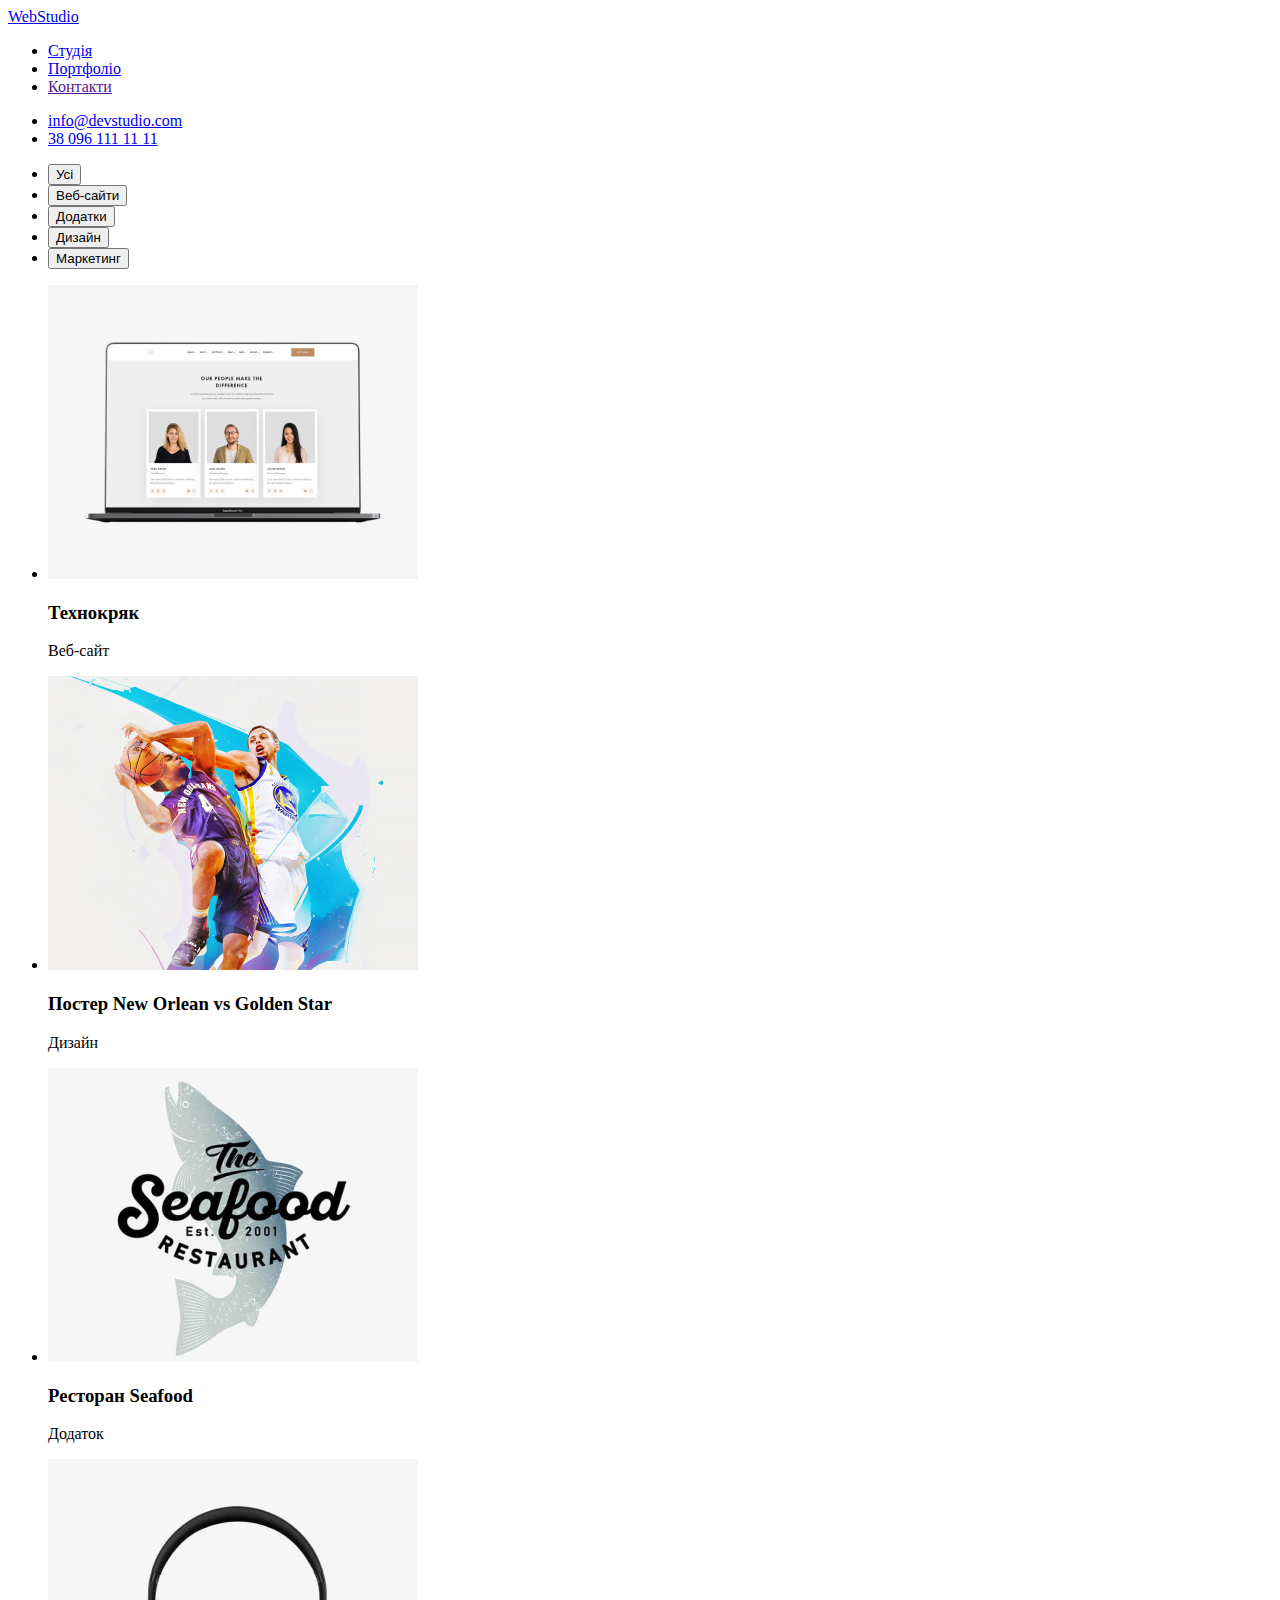
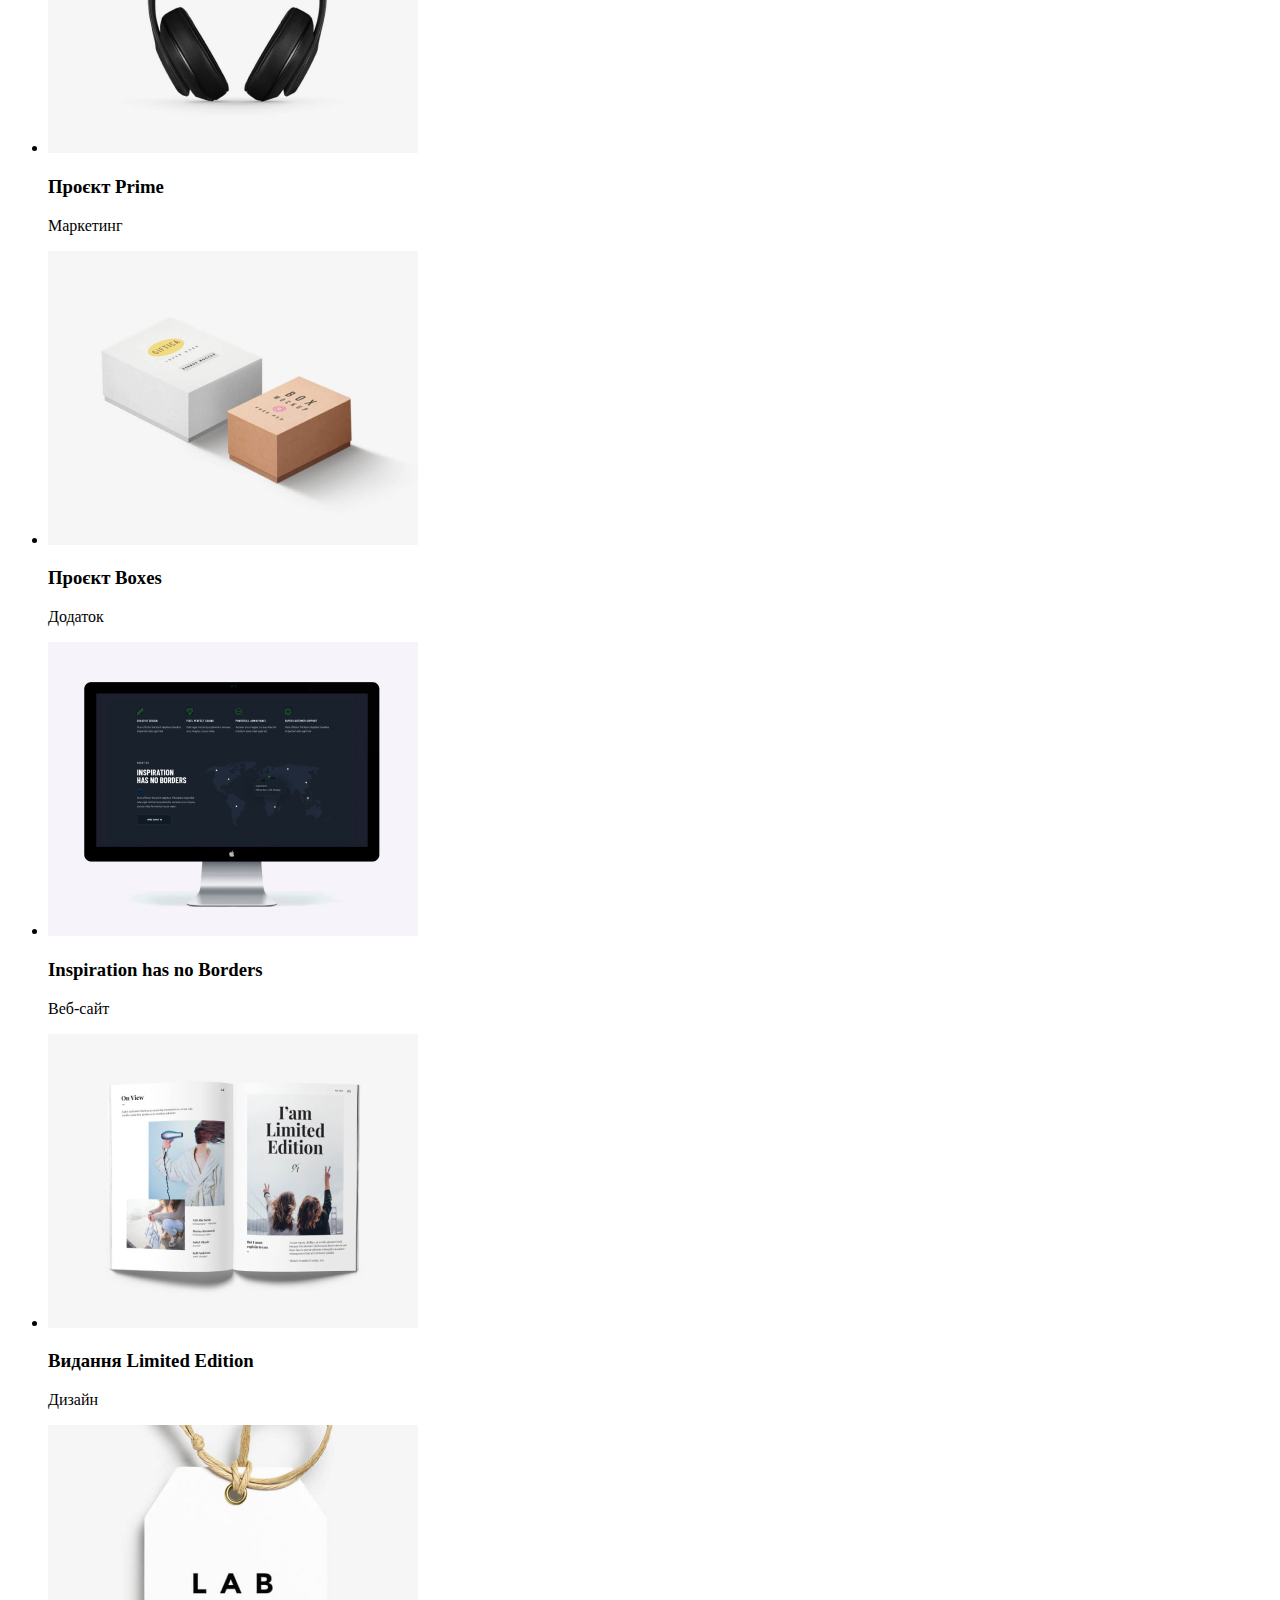
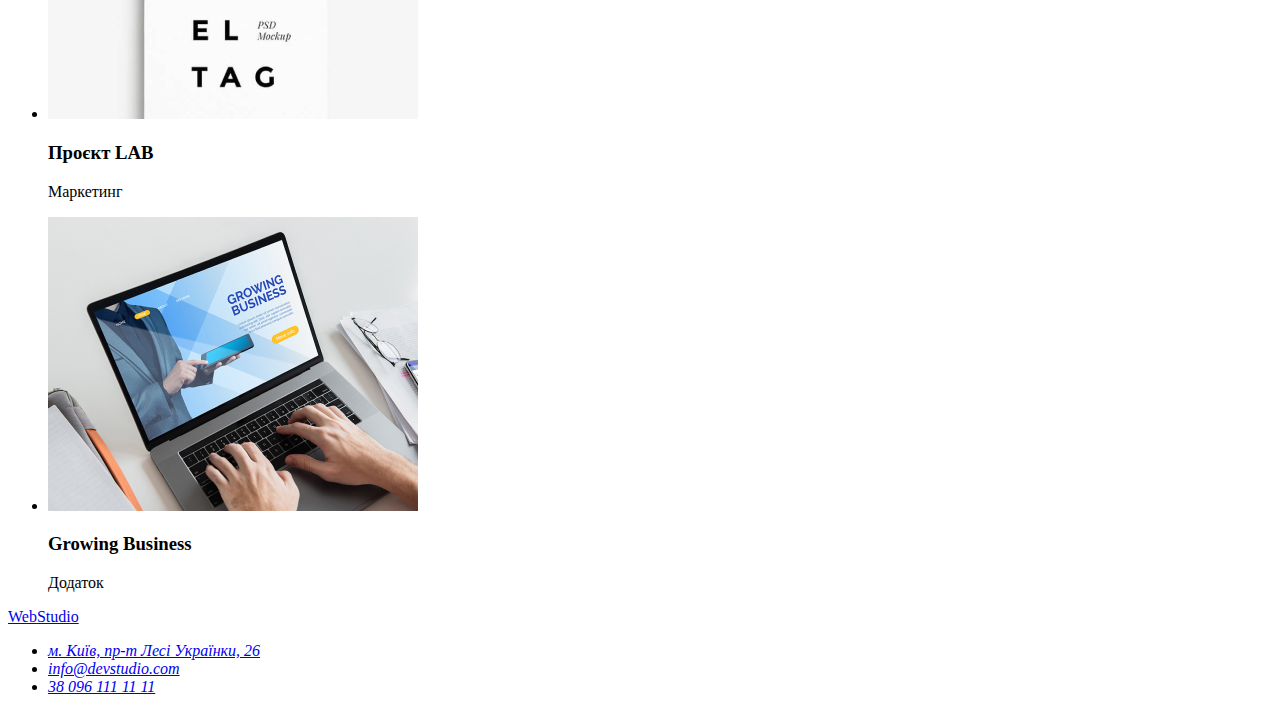
==== portfolio.html @ bc3becd3 "html для portfolio" ====
<!DOCTYPE html>
<html lang="uk">
  <head>
    <meta charset="UTF-8" />
    <meta http-equiv="X-UA-Compatible" content="IE=edge" />
    <meta name="viewport" content="width=device-width, initial-scale=1.0" />
    <title lang="en">WebStudio</title>
  </head>
  <body>
    <!--Навігація-->
    <header>
      <nav>
        <a href="./index.html"><span lang="en">Web</span>Studio</a>
        <ul>
          <li><a href="./index.html">Студія</a></li>
          <li><a href="./portfolio.html">Портфоліо</a></li>
          <li><a href="">Контакти</a></li>
        </ul>
      </nav>
      <ul>
        <li><a href="mailto:info@devstudio.com">info@devstudio.com</a></li>
        <li><a href="tel:380961111111">38 096 111 11 11</a></li>
      </ul>
    </header>
    <main>
      <!--Фільтр-->
      <section>
        <ul>
          <li><button type="button">Усі</button></li>
          <li><button type="button">Веб-сайти</button></li>
          <li><button type="button">Додатки</button></li>
          <li><button type="button">Дизайн</button></li>
          <li><button type="button">Маркетинг</button></li>
        </ul>
      </section>
      <!--Позиції фільтра-->
      <section>
        <ul>
          <li>
            <img src="./images/techno.jpg" alt="Веб-сторінка для сайту Технокряк" width="370" ; height="294" ; />
            <h3>Технокряк</h3>
            <p>Веб-сайт</p>
          </li>
          <li>
            <img src="./images/neworlean-goldenstar.jpg" alt="Дизайн постера New Orlean vs Golden Star" width="370" ; height="294" />
            <h3>Постер New Orlean vs Golden Star</h3>
            <p>Дизайн</p>
          </li>
          <li>
            <img src="./images/seafood.jpg" alt="Додаток для ресторану Seafood" width="370" ; height="294" />
            <h3>Ресторан Seafood</h3>
            <p>Додаток</p>
          </li>
          <li>
            <img src="./images/prime.jpg" alt="Слухавки" width="370" ; height="294" />
            <h3>Проєкт Prime</h3>
            <p>Маркетинг</p>
          </li>
          <li>
            <img src="./images/boxes.jpg" alt="Картонні коробки" width="370" ; height="294" />
            <h3>Проєкт Boxes</h3>
            <p>Додаток</p>
          </li>
          <li>
            <img src="./images/inspirationhasnoborders.jpg" alt="Веб-сторінка Inspiration has no Borders" width="370" ; height="294" />
            <h3>Inspiration has no Borders</h3>
            <p>Веб-сайт</p>
          </li>
          <li>
            <img src="./images/limitededition.jpg" alt="Сторінка з журналу" width="370" ; height="294" />
            <h3>Видання Limited Edition</h3>
            <p>Дизайн</p>
          </li>
          <li>
            <img src="./images/lab.jpg" alt="Лейба" width="370" ; height="294" />
            <h3>Проєкт LAB</h3>
            <p>Маркетинг</p>
          </li>
          <li>
            <img src="./images/growingbusiness.jpg" alt="Ноутбук з веб-сторінкою Growing Business" width="370" ; height="294" />
            <h3>Growing Business</h3>
            <p>Додаток</p>
          </li>
        </ul>
      </section>
    </main>
    <footer>
      <a href="./index.html"><span lang="en">Web</span>Studio</a>
      <address>
        <ul>
          <li><a href="https://goo.gl/maps/MqGmsfagtQrmFsh36" target="_blank">м. Київ, пр-т Лесі Українки, 26 </a></li>
          <li><a href="mailto:info@devstudio.com">info@devstudio.com</a></li>
          <li><a href="tel:380961111111">38 096 111 11 11</a></li>
        </ul>
      </address>
    </footer>
  </body>
</html>
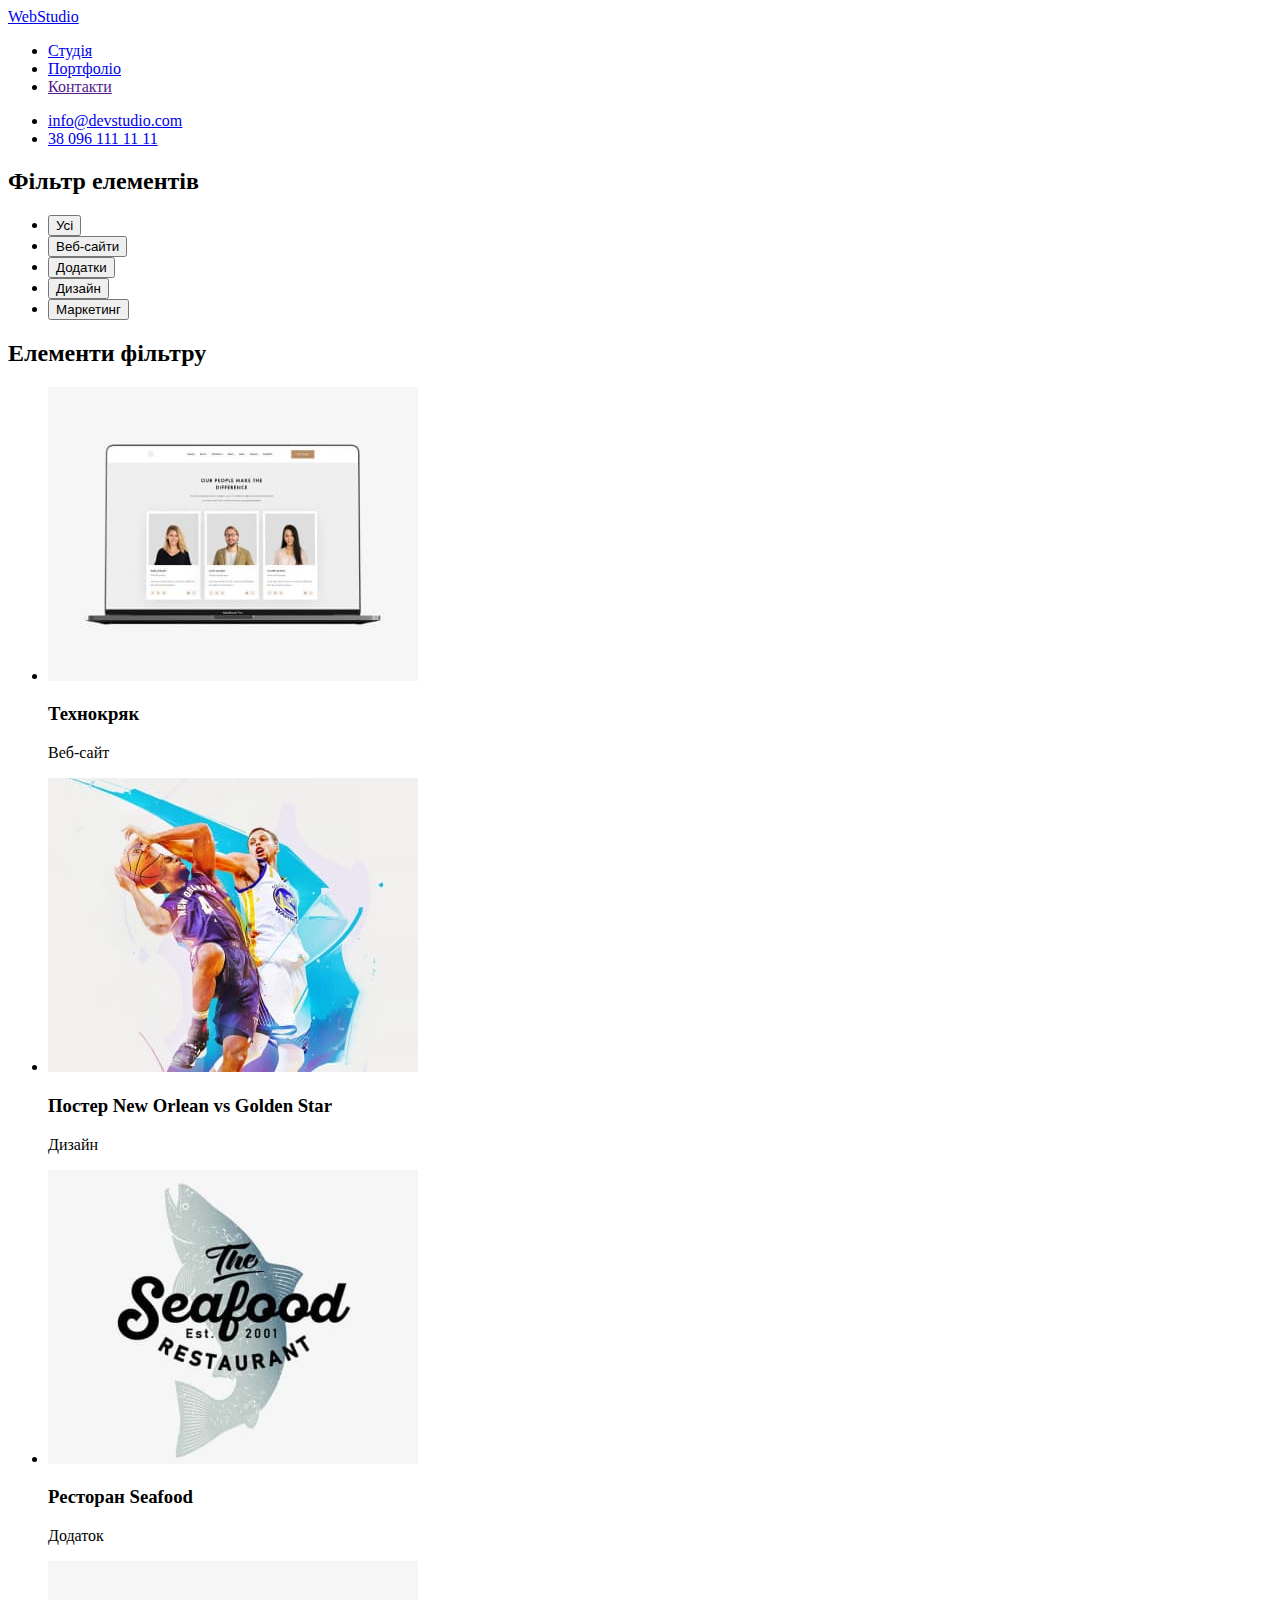
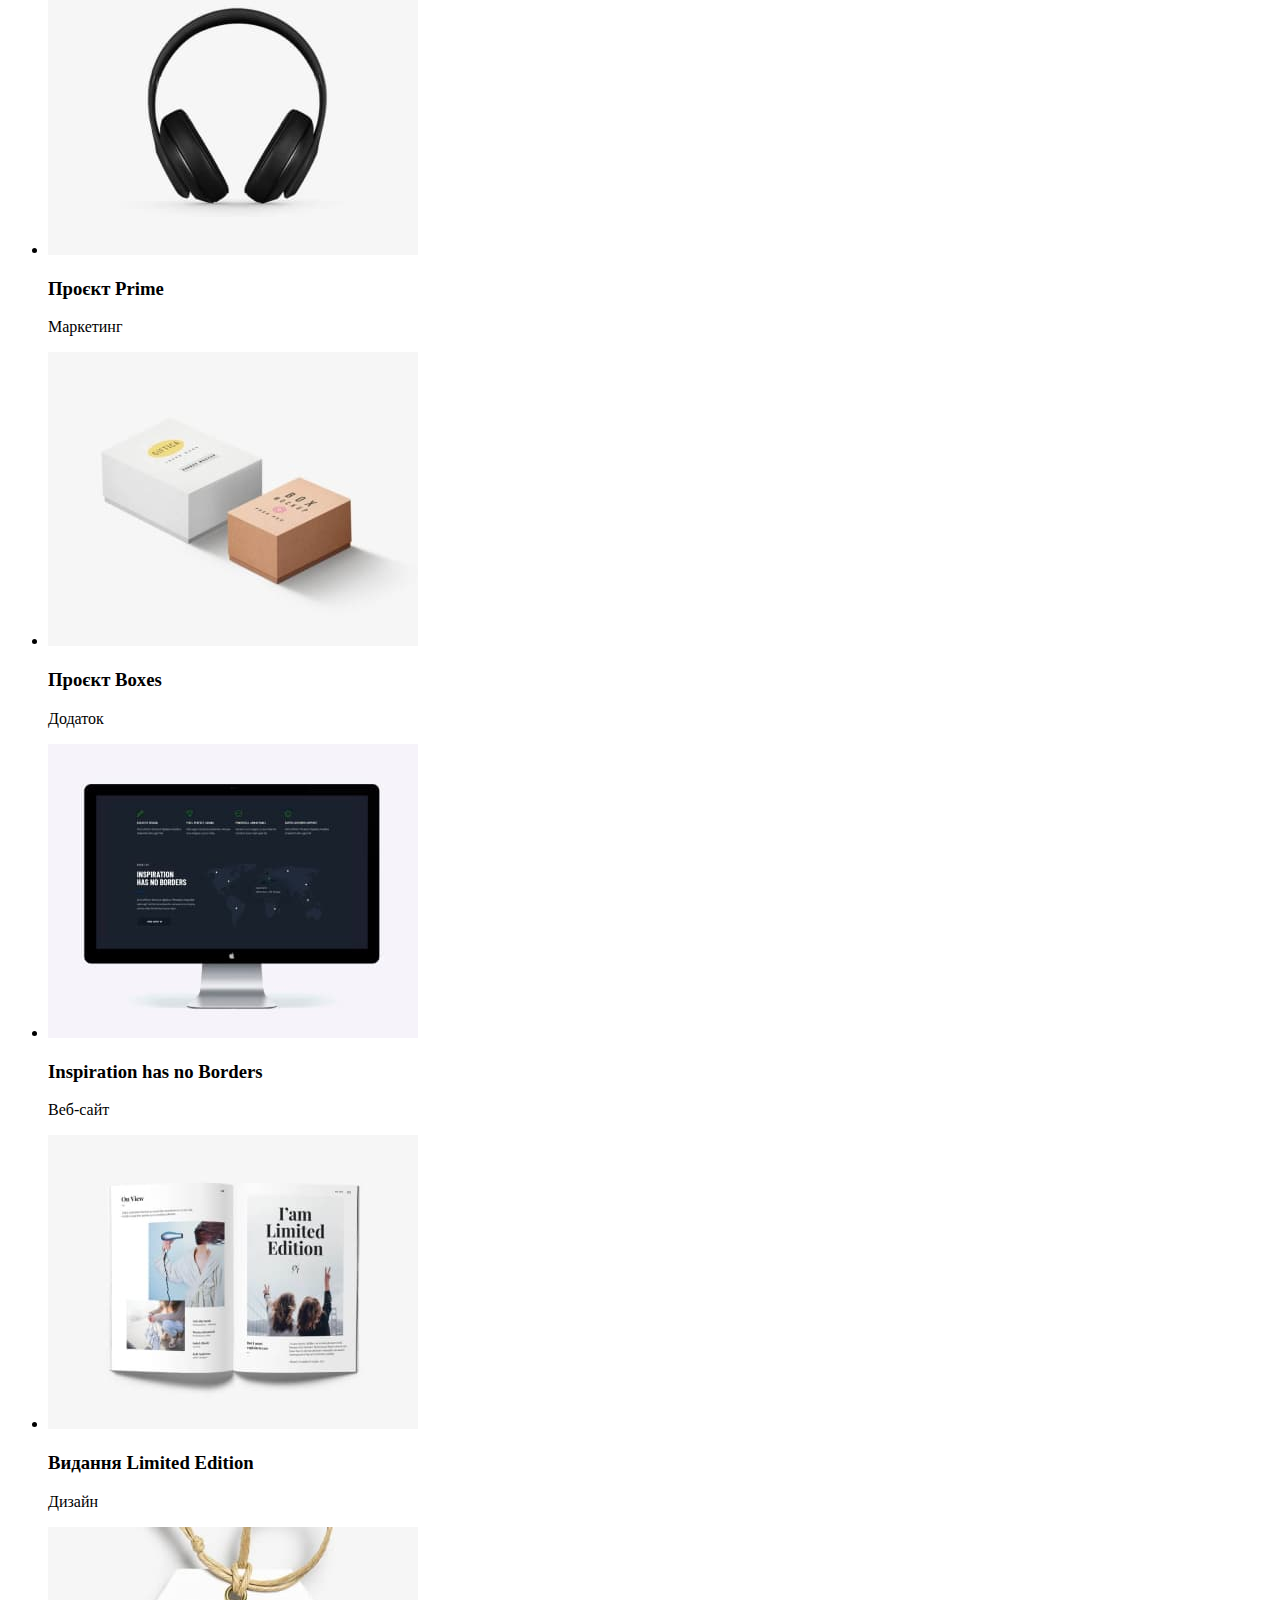
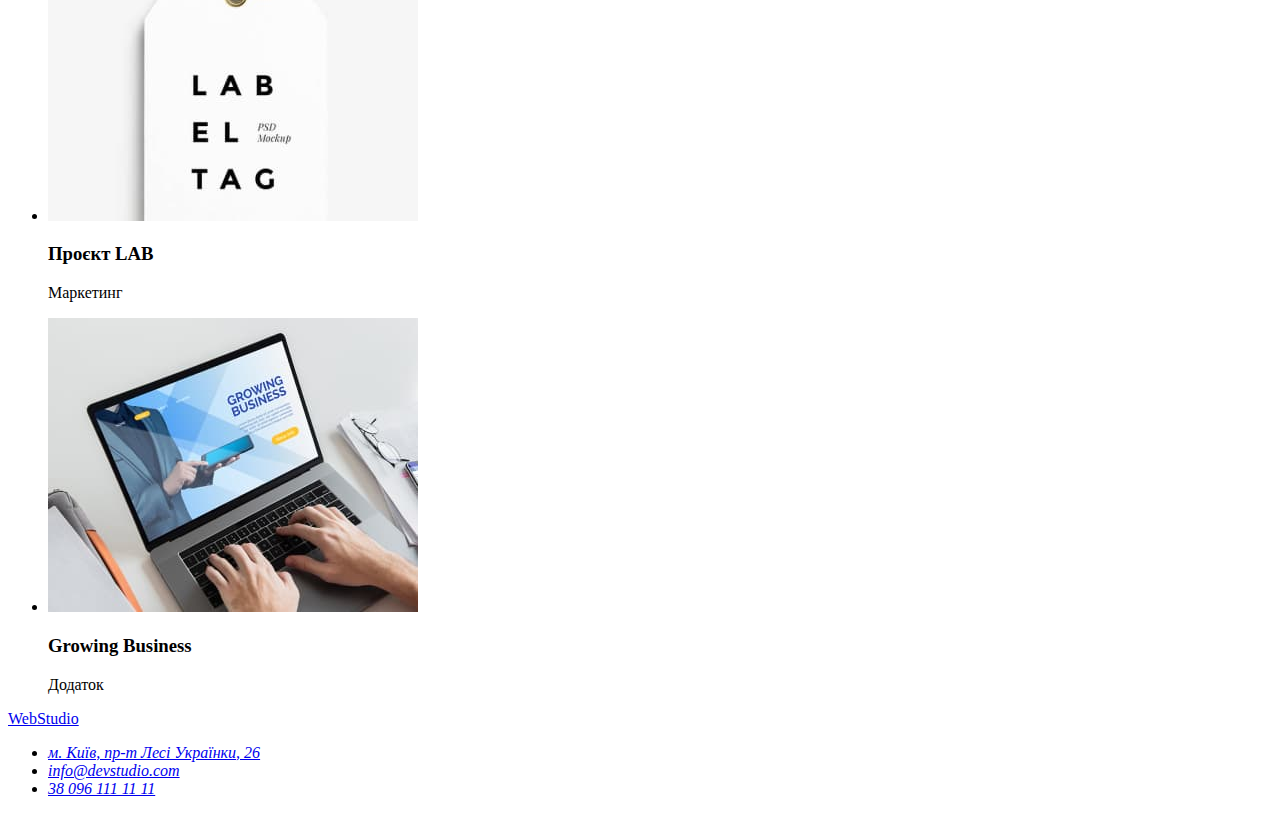
==== commit 1ad33363: "випривлення помилок" ====
--- a/portfolio.html
+++ b/portfolio.html
@@ -25,6 +25,7 @@
     <main>
       <!--Фільтр-->
       <section>
+        <h2>Фільтр елементів</h2>
         <ul>
           <li><button type="button">Усі</button></li>
           <li><button type="button">Веб-сайти</button></li>
@@ -35,49 +36,50 @@
       </section>
       <!--Позиції фільтра-->
       <section>
+        <h2>Елементи фільтру</h2>
         <ul>
           <li>
-            <img src="./images/techno.jpg" alt="Веб-сторінка для сайту Технокряк" width="370" ; height="294" ; />
+            <img src="./images/techno.jpg" alt="Веб-сторінка для сайту Технокряк" width="370" height="294" />
             <h3>Технокряк</h3>
             <p>Веб-сайт</p>
           </li>
           <li>
-            <img src="./images/neworlean-goldenstar.jpg" alt="Дизайн постера New Orlean vs Golden Star" width="370" ; height="294" />
+            <img src="./images/neworlean-goldenstar.jpg" alt="Дизайн постера New Orlean vs Golden Star" width="370" height="294" />
             <h3>Постер New Orlean vs Golden Star</h3>
             <p>Дизайн</p>
           </li>
           <li>
-            <img src="./images/seafood.jpg" alt="Додаток для ресторану Seafood" width="370" ; height="294" />
+            <img src="./images/seafood.jpg" alt="Додаток для ресторану Seafood" width="370" height="294" />
             <h3>Ресторан Seafood</h3>
             <p>Додаток</p>
           </li>
           <li>
-            <img src="./images/prime.jpg" alt="Слухавки" width="370" ; height="294" />
+            <img src="./images/prime.jpg" alt="Слухавки" width="370" height="294" />
             <h3>Проєкт Prime</h3>
             <p>Маркетинг</p>
           </li>
           <li>
-            <img src="./images/boxes.jpg" alt="Картонні коробки" width="370" ; height="294" />
+            <img src="./images/boxes.jpg" alt="Картонні коробки" width="370" height="294" />
             <h3>Проєкт Boxes</h3>
             <p>Додаток</p>
           </li>
           <li>
-            <img src="./images/inspirationhasnoborders.jpg" alt="Веб-сторінка Inspiration has no Borders" width="370" ; height="294" />
+            <img src="./images/inspirationhasnoborders.jpg" alt="Веб-сторінка Inspiration has no Borders" width="370" height="294" />
             <h3>Inspiration has no Borders</h3>
             <p>Веб-сайт</p>
           </li>
           <li>
-            <img src="./images/limitededition.jpg" alt="Сторінка з журналу" width="370" ; height="294" />
+            <img src="./images/limitededition.jpg" alt="Сторінка з журналу" width="370" height="294" />
             <h3>Видання Limited Edition</h3>
             <p>Дизайн</p>
           </li>
           <li>
-            <img src="./images/lab.jpg" alt="Лейба" width="370" ; height="294" />
+            <img src="./images/lab.jpg" alt="Лейба" width="370" height="294" />
             <h3>Проєкт LAB</h3>
             <p>Маркетинг</p>
           </li>
           <li>
-            <img src="./images/growingbusiness.jpg" alt="Ноутбук з веб-сторінкою Growing Business" width="370" ; height="294" />
+            <img src="./images/growingbusiness.jpg" alt="Ноутбук з веб-сторінкою Growing Business" width="370" height="294" />
             <h3>Growing Business</h3>
             <p>Додаток</p>
           </li>
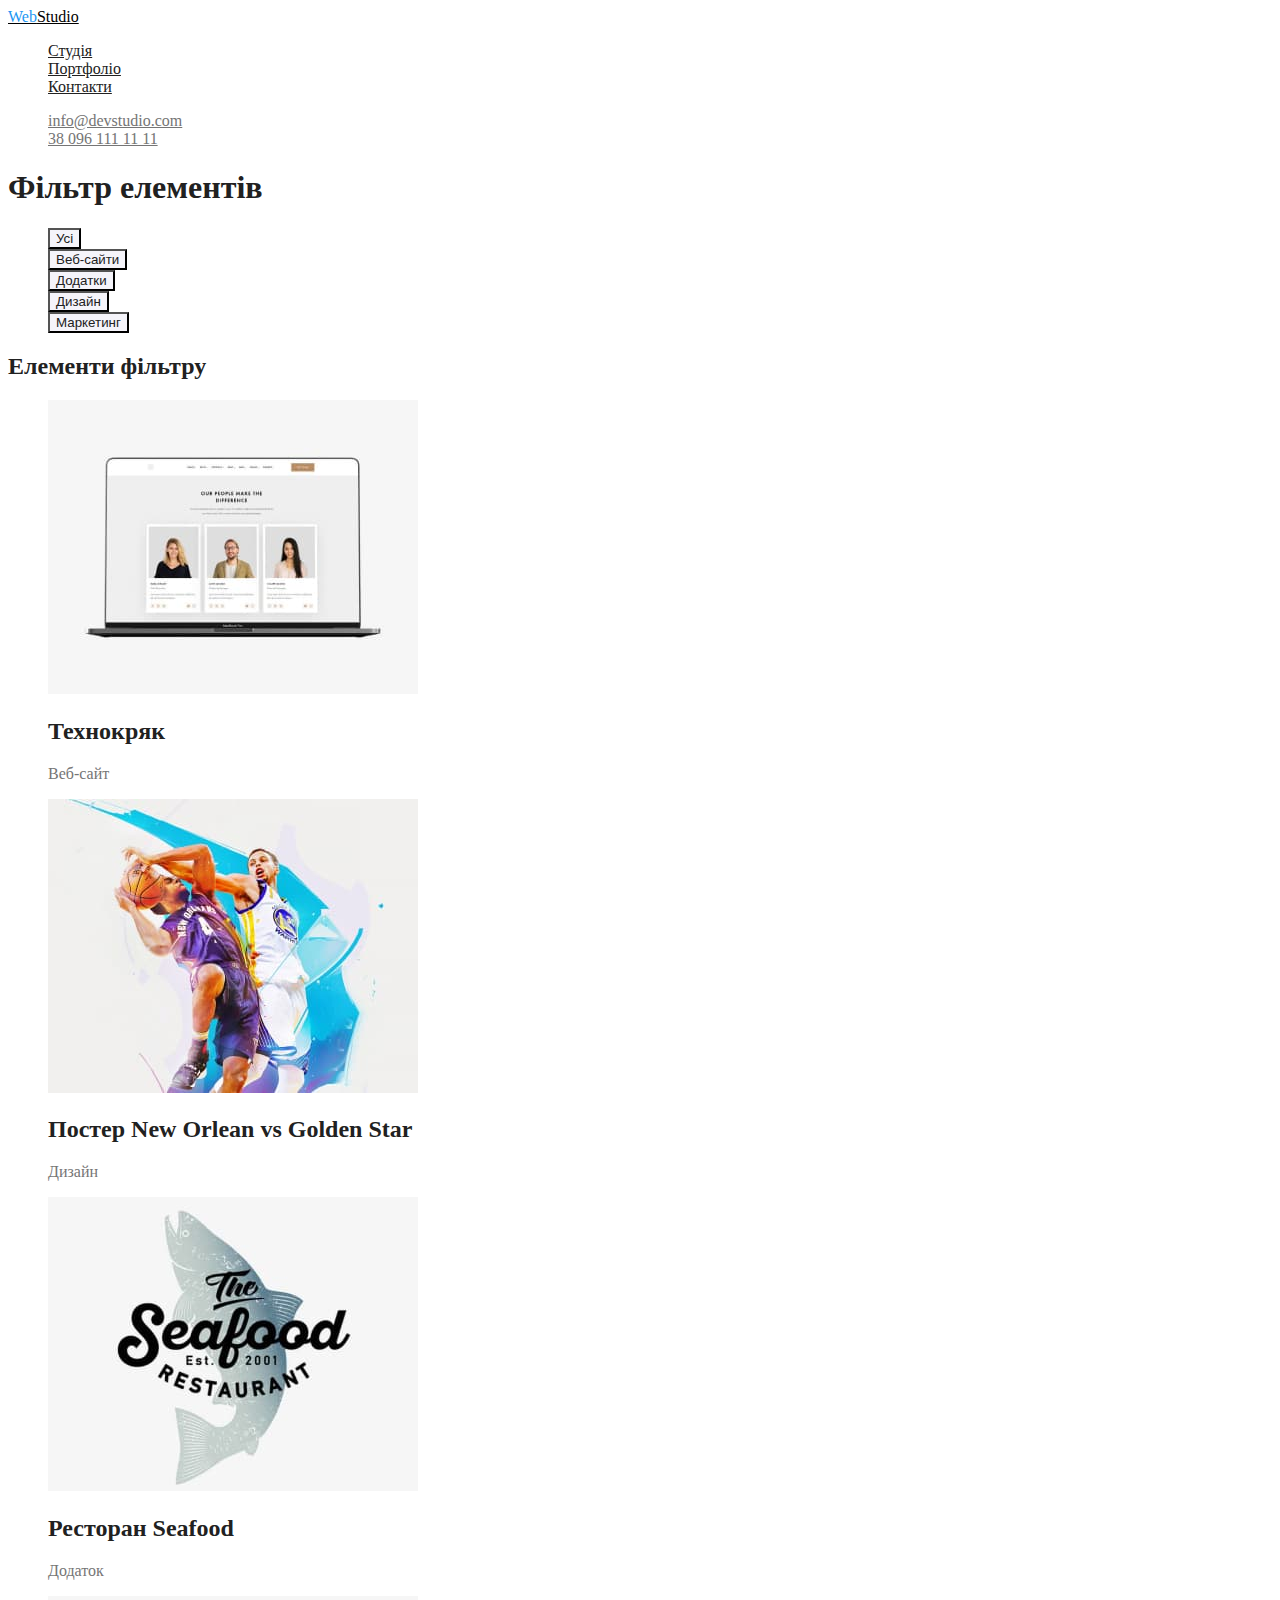
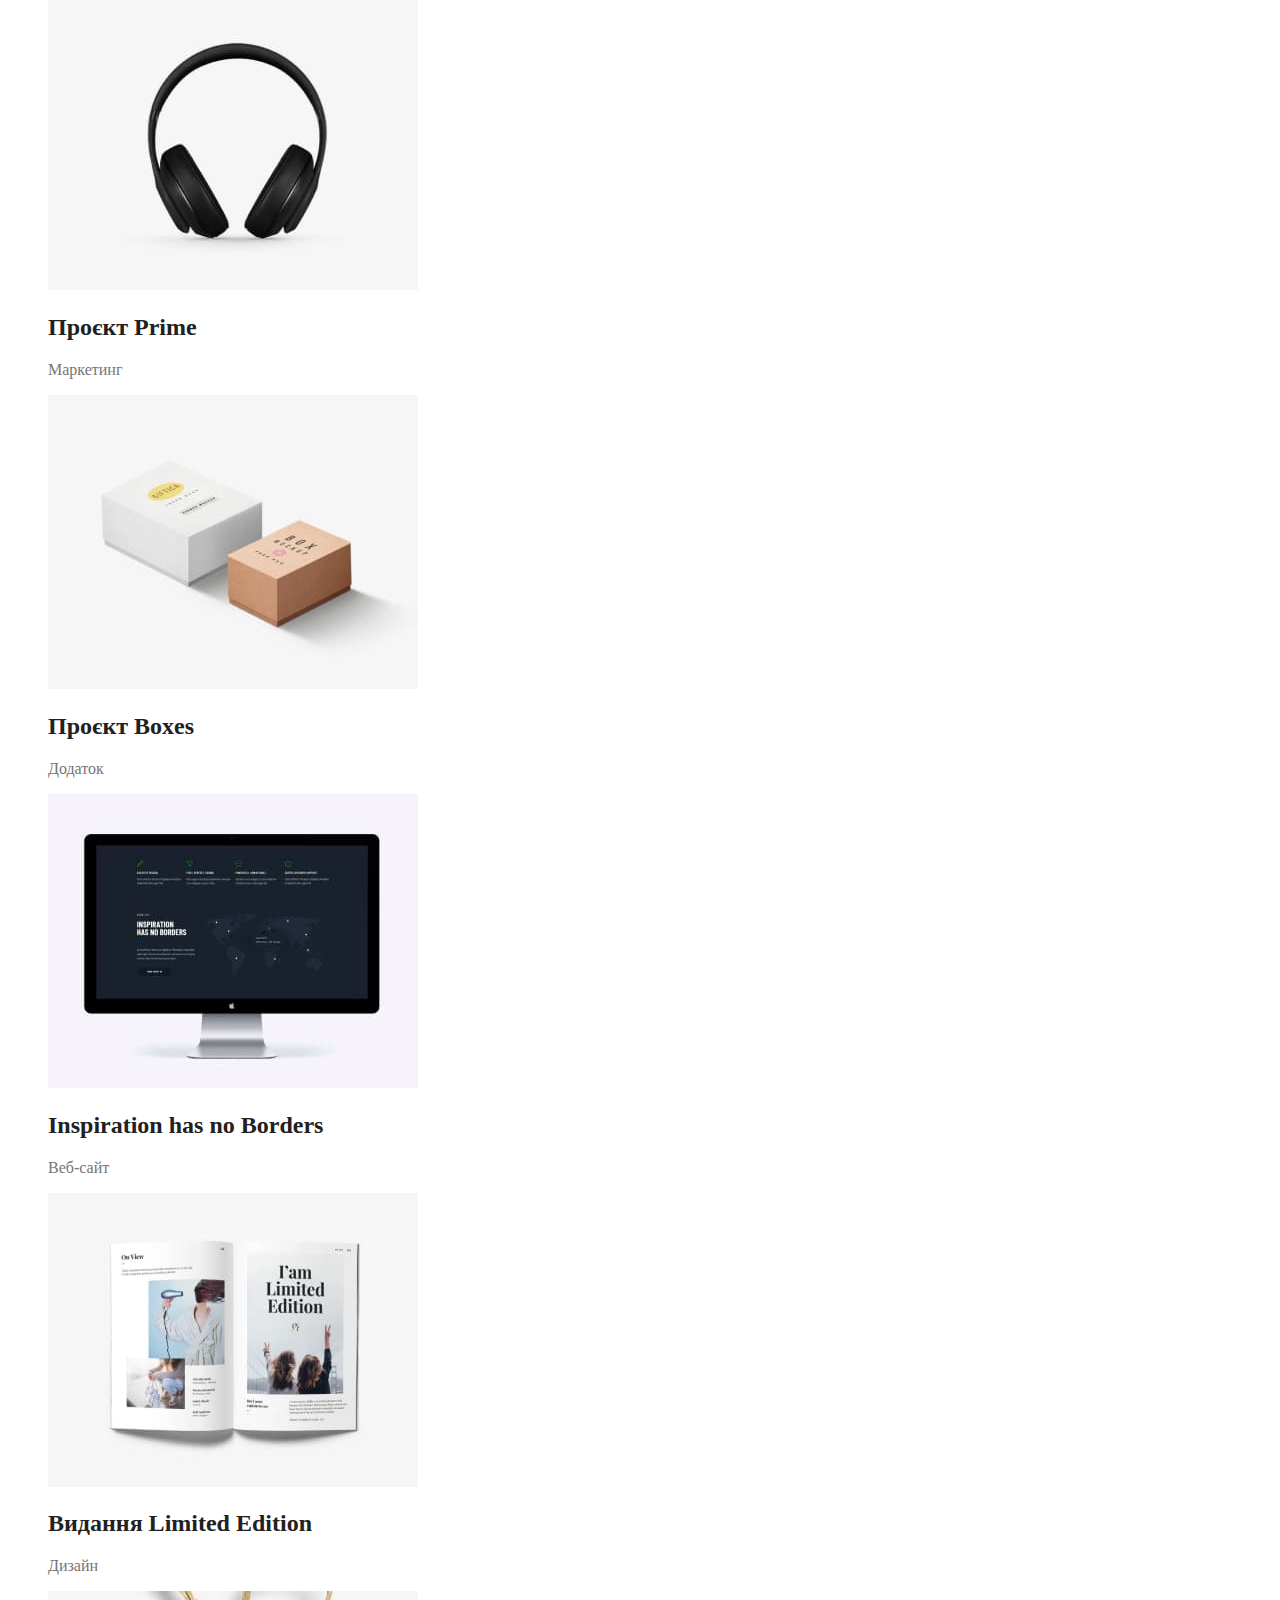
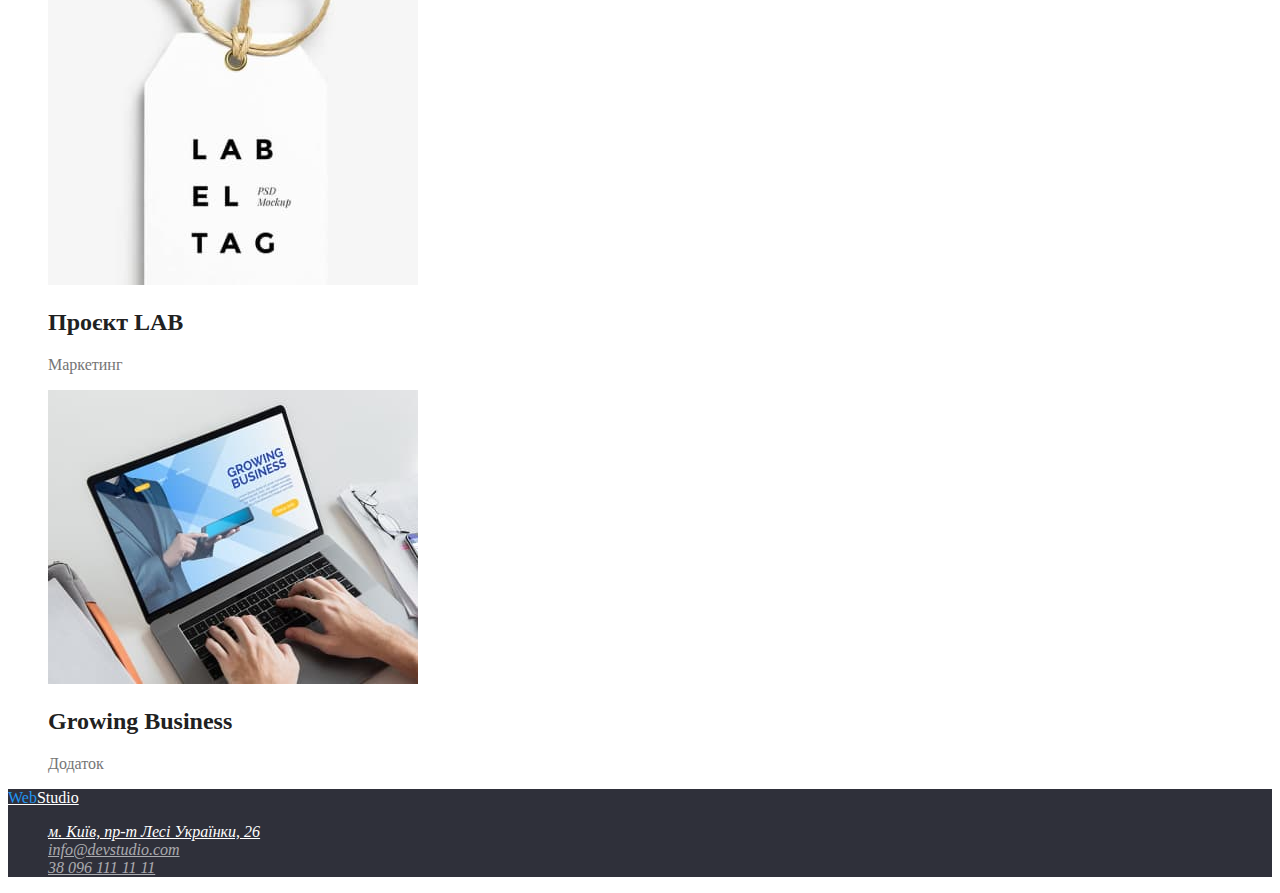
==== commit 3ae4c9a1: "добавил цвета" ====
--- a/portfolio.html
+++ b/portfolio.html
@@ -5,94 +5,99 @@
     <meta http-equiv="X-UA-Compatible" content="IE=edge" />
     <meta name="viewport" content="width=device-width, initial-scale=1.0" />
     <title lang="en">WebStudio</title>
+    <link rel="preconnect" href="https://fonts.googleapis.com" />
+    <link rel="preconnect" href="https://fonts.gstatic.com" crossorigin />
+    <link href="https://fonts.googleapis.com/css2?family=Raleway:wght@700&family=Roboto:wght@400;500;700;900&display=swap" rel="stylesheet" />
+    <link rel="stylesheet" href="./css/styles.css" />
   </head>
   <body>
     <!--Навігація-->
     <header>
       <nav>
-        <a href="./index.html"><span lang="en">Web</span>Studio</a>
-        <ul>
-          <li><a href="./index.html">Студія</a></li>
-          <li><a href="./portfolio.html">Портфоліо</a></li>
-          <li><a href="">Контакти</a></li>
+        <a href="./index.html" class="logo"><span lang="en" class="logo-web">Web</span>Studio</a>
+        <ul class="list-settings">
+          <li><a href="./index.html" class="nav-list">Студія</a></li>
+          <li><a href="./portfolio.html" class="nav-list">Портфоліо</a></li>
+          <li><a href="" class="nav-list">Контакти</a></li>
         </ul>
       </nav>
-      <ul>
-        <li><a href="mailto:info@devstudio.com">info@devstudio.com</a></li>
-        <li><a href="tel:380961111111">38 096 111 11 11</a></li>
+      <ul class="list-settings">
+        <li><a href="mailto:info@devstudio.com" class="contacts">info@devstudio.com</a></li>
+        <li><a href="tel:380961111111" class="contacts">38 096 111 11 11</a></li>
       </ul>
     </header>
     <main>
       <!--Фільтр-->
       <section>
-        <h2>Фільтр елементів</h2>
-        <ul>
-          <li><button type="button">Усі</button></li>
-          <li><button type="button">Веб-сайти</button></li>
-          <li><button type="button">Додатки</button></li>
-          <li><button type="button">Дизайн</button></li>
-          <li><button type="button">Маркетинг</button></li>
+        <h1 class="second-title">Фільтр елементів</h1>
+        <ul class="list-settings">
+          <li><button type="button" class="filter-button">Усі</button></li>
+          <li><button type="button" class="filter-button">Веб-сайти</button></li>
+          <li><button type="button" class="filter-button">Додатки</button></li>
+          <li><button type="button" class="filter-button">Дизайн</button></li>
+          <li><button type="button" class="filter-button">Маркетинг</button></li>
         </ul>
       </section>
       <!--Позиції фільтра-->
       <section>
-        <h2>Елементи фільтру</h2>
-        <ul>
+        <h2 class="second-title">Елементи фільтру</h2>
+        <ul class="list-settings">
           <li>
             <img src="./images/techno.jpg" alt="Веб-сторінка для сайту Технокряк" width="370" height="294" />
-            <h3>Технокряк</h3>
+            <h2 class="second-title">Технокряк</h2>
             <p>Веб-сайт</p>
           </li>
           <li>
             <img src="./images/neworlean-goldenstar.jpg" alt="Дизайн постера New Orlean vs Golden Star" width="370" height="294" />
-            <h3>Постер New Orlean vs Golden Star</h3>
+            <h2 class="second-title">Постер New Orlean vs Golden Star</h2>
             <p>Дизайн</p>
           </li>
           <li>
             <img src="./images/seafood.jpg" alt="Додаток для ресторану Seafood" width="370" height="294" />
-            <h3>Ресторан Seafood</h3>
+            <h2 class="second-title">Ресторан Seafood</h2>
             <p>Додаток</p>
           </li>
           <li>
             <img src="./images/prime.jpg" alt="Слухавки" width="370" height="294" />
-            <h3>Проєкт Prime</h3>
+            <h2 class="second-title">Проєкт Prime</h2>
             <p>Маркетинг</p>
           </li>
           <li>
             <img src="./images/boxes.jpg" alt="Картонні коробки" width="370" height="294" />
-            <h3>Проєкт Boxes</h3>
+            <h2 class="second-title">Проєкт Boxes</h2>
             <p>Додаток</p>
           </li>
           <li>
             <img src="./images/inspirationhasnoborders.jpg" alt="Веб-сторінка Inspiration has no Borders" width="370" height="294" />
-            <h3>Inspiration has no Borders</h3>
+            <h2 class="second-title">Inspiration has no Borders</h2>
             <p>Веб-сайт</p>
           </li>
           <li>
             <img src="./images/limitededition.jpg" alt="Сторінка з журналу" width="370" height="294" />
-            <h3>Видання Limited Edition</h3>
+            <h2 class="second-title">Видання Limited Edition</h2>
             <p>Дизайн</p>
           </li>
           <li>
             <img src="./images/lab.jpg" alt="Лейба" width="370" height="294" />
-            <h3>Проєкт LAB</h3>
+            <h2 class="second-title">Проєкт LAB</h2>
             <p>Маркетинг</p>
           </li>
           <li>
             <img src="./images/growingbusiness.jpg" alt="Ноутбук з веб-сторінкою Growing Business" width="370" height="294" />
-            <h3>Growing Business</h3>
+            <h2 class="second-title">Growing Business</h2>
             <p>Додаток</p>
           </li>
         </ul>
       </section>
     </main>
-    <footer>
-      <a href="./index.html"><span lang="en">Web</span>Studio</a>
+    <!--Футер-->
+    <footer class="footer">
+      <a href="./index.html" class="logo-footer"><span lang="en" class="logo-web">Web</span>Studio</a>
       <address>
-        <ul>
-          <li><a href="https://goo.gl/maps/MqGmsfagtQrmFsh36" target="_blank">м. Київ, пр-т Лесі Українки, 26 </a></li>
-          <li><a href="mailto:info@devstudio.com">info@devstudio.com</a></li>
-          <li><a href="tel:380961111111">38 096 111 11 11</a></li>
+        <ul class="list-settings">
+          <li><a href="https://goo.gl/maps/MqGmsfagtQrmFsh36" target="_blank" class="address-list">м. Київ, пр-т Лесі Українки, 26 </a></li>
+          <li><a href="mailto:info@devstudio.com" class="address-contacts">info@devstudio.com</a></li>
+          <li><a href="tel:380961111111" class="address-contacts">38 096 111 11 11</a></li>
         </ul>
       </address>
     </footer>
--- a/css/styles.css
+++ b/css/styles.css
@@ -0,0 +1,81 @@
+/* шрифты
+font-family: 'Raleway', sans-serif;
+font-family: 'Roboto', sans-serif;
+*/
+
+/* Загальні */
+
+:root {
+  --primary-text-color: #757575;
+  --title-text-color: #212121;
+  --accent-color: #2196f3;
+  --secondary-background-color: #2f303a;
+}
+body {
+  color: var(--primary-text-color);
+  background-color: #ffffff;
+}
+.list-settings {
+  list-style: none;
+}
+.second-title {
+  color: var(--title-text-color);
+}
+
+/* Навігація */
+
+.logo {
+  color: #000000;
+}
+.logo-web {
+  color: var(--accent-color);
+}
+.nav-list {
+  color: var(--title-text-color);
+}
+.nav-list:hover,
+.nav-list:focus {
+  color: var(--accent-color);
+}
+.contacts {
+  color: var(--primary-text-color);
+}
+.contacts:hover,
+.contacts:focus {
+  color: var(--accent-color);
+}
+
+/* Мейн */
+
+.title {
+  color: #ffffff;
+  background-color: var(--secondary-background-color);
+}
+.primary-button {
+  color: inherit;
+  background-color: var(--accent-color);
+}
+.filter-button {
+  color: var(--title-text-color);
+  background-color: #f5f4fa;
+}
+.filter-button:hover,
+.filter-button:focus {
+  color: #ffffff;
+  background-color: var(--accent-color);
+}
+
+/* Футер */
+
+.footer {
+  background-color: var(--secondary-background-color);
+}
+.logo-footer {
+  color: #ffffff;
+}
+.address-list {
+  color: #ffffff;
+}
+.address-contacts {
+  color: rgba(255, 255, 255, 0.6);
+}
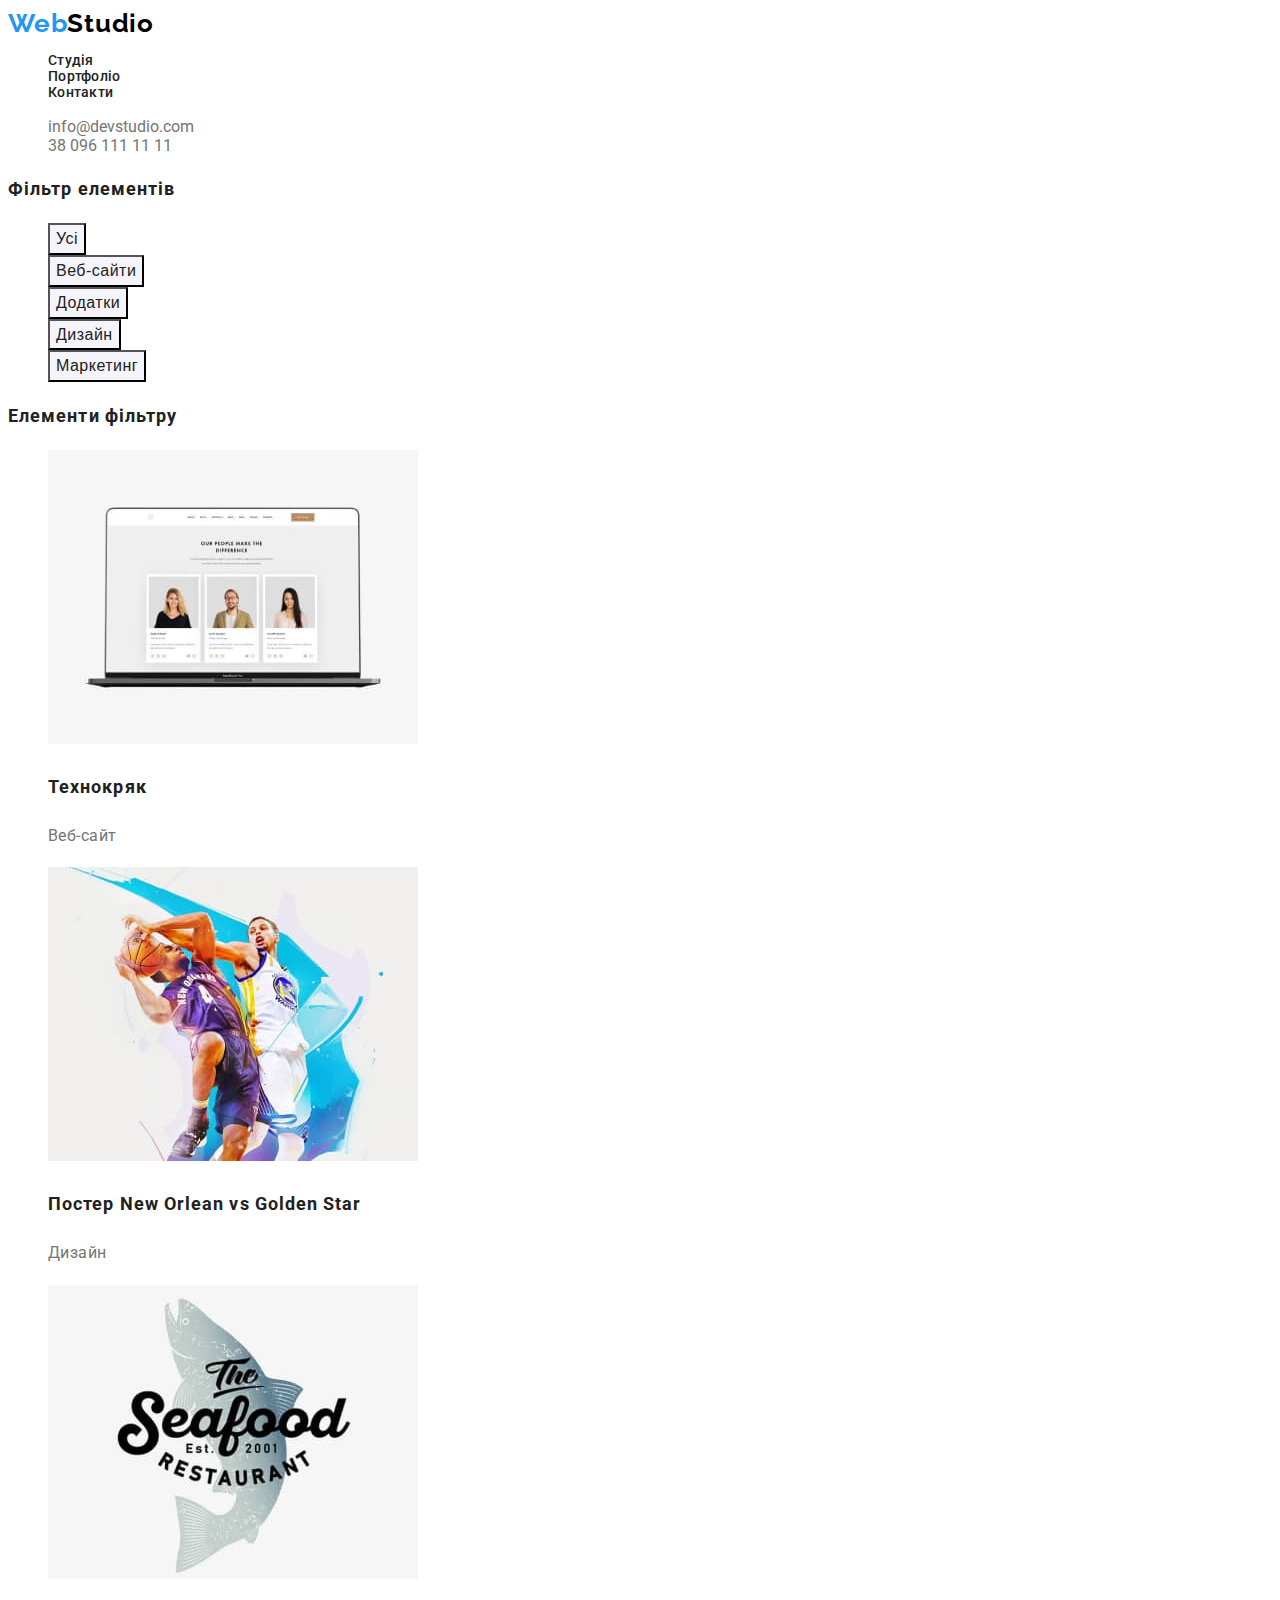
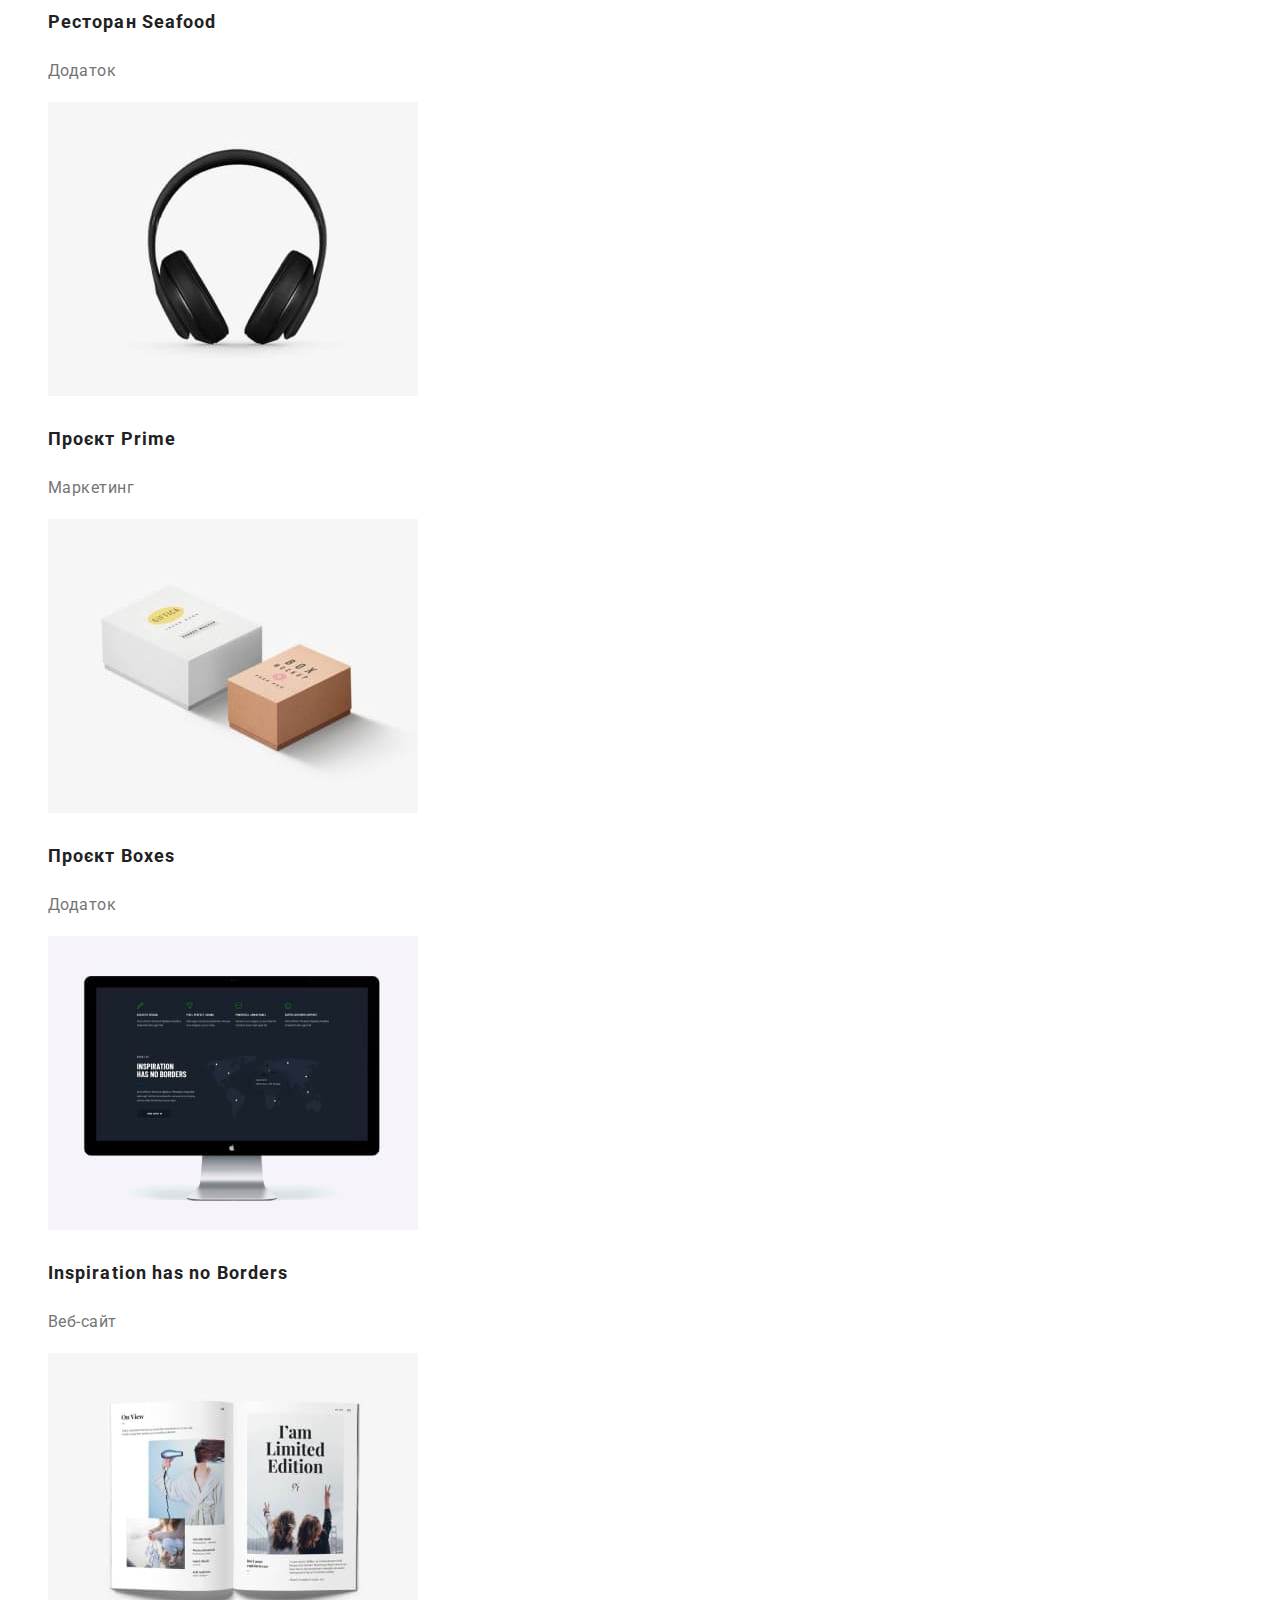
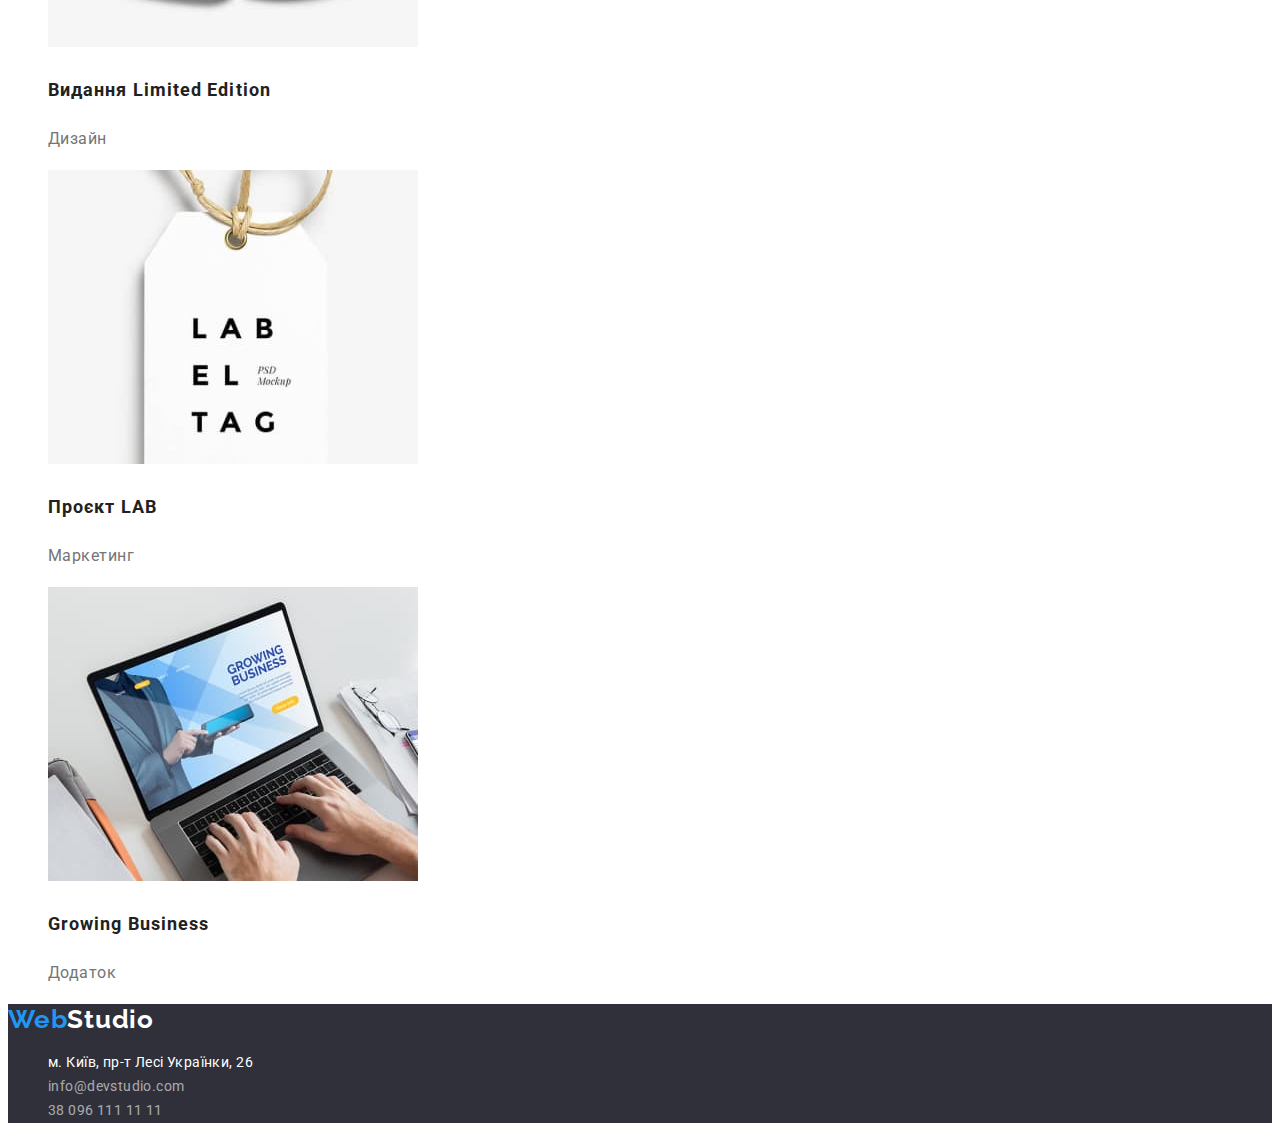
==== commit 9d4d8bc5: "додані колір та шрифти" ====
--- a/portfolio.html
+++ b/portfolio.html
@@ -13,7 +13,7 @@
   <body>
     <!--Навігація-->
     <header>
-      <nav>
+      <nav class="nav">
         <a href="./index.html" class="logo"><span lang="en" class="logo-web">Web</span>Studio</a>
         <ul class="list-settings">
           <li><a href="./index.html" class="nav-list">Студія</a></li>
@@ -29,7 +29,7 @@
     <main>
       <!--Фільтр-->
       <section>
-        <h1 class="second-title">Фільтр елементів</h1>
+        <h1 class="features-title">Фільтр елементів</h1>
         <ul class="list-settings">
           <li><button type="button" class="filter-button">Усі</button></li>
           <li><button type="button" class="filter-button">Веб-сайти</button></li>
@@ -39,52 +39,52 @@
         </ul>
       </section>
       <!--Позиції фільтра-->
-      <section>
-        <h2 class="second-title">Елементи фільтру</h2>
-        <ul class="list-settings">
+      <section class="filter">
+        <h2 class="features-title">Елементи фільтру</h2>
+        <ul class="list-settings filter">
           <li>
             <img src="./images/techno.jpg" alt="Веб-сторінка для сайту Технокряк" width="370" height="294" />
-            <h2 class="second-title">Технокряк</h2>
+            <h2 class="features-title">Технокряк</h2>
             <p>Веб-сайт</p>
           </li>
           <li>
             <img src="./images/neworlean-goldenstar.jpg" alt="Дизайн постера New Orlean vs Golden Star" width="370" height="294" />
-            <h2 class="second-title">Постер New Orlean vs Golden Star</h2>
+            <h2 class="features-title">Постер New Orlean vs Golden Star</h2>
             <p>Дизайн</p>
           </li>
           <li>
             <img src="./images/seafood.jpg" alt="Додаток для ресторану Seafood" width="370" height="294" />
-            <h2 class="second-title">Ресторан Seafood</h2>
+            <h2 class="features-title">Ресторан Seafood</h2>
             <p>Додаток</p>
           </li>
           <li>
             <img src="./images/prime.jpg" alt="Слухавки" width="370" height="294" />
-            <h2 class="second-title">Проєкт Prime</h2>
+            <h2 class="features-title">Проєкт Prime</h2>
             <p>Маркетинг</p>
           </li>
           <li>
             <img src="./images/boxes.jpg" alt="Картонні коробки" width="370" height="294" />
-            <h2 class="second-title">Проєкт Boxes</h2>
+            <h2 class="features-title">Проєкт Boxes</h2>
             <p>Додаток</p>
           </li>
           <li>
             <img src="./images/inspirationhasnoborders.jpg" alt="Веб-сторінка Inspiration has no Borders" width="370" height="294" />
-            <h2 class="second-title">Inspiration has no Borders</h2>
+            <h2 class="features-title">Inspiration has no Borders</h2>
             <p>Веб-сайт</p>
           </li>
           <li>
             <img src="./images/limitededition.jpg" alt="Сторінка з журналу" width="370" height="294" />
-            <h2 class="second-title">Видання Limited Edition</h2>
+            <h2 class="features-title">Видання Limited Edition</h2>
             <p>Дизайн</p>
           </li>
           <li>
             <img src="./images/lab.jpg" alt="Лейба" width="370" height="294" />
-            <h2 class="second-title">Проєкт LAB</h2>
+            <h2 class="features-title">Проєкт LAB</h2>
             <p>Маркетинг</p>
           </li>
           <li>
             <img src="./images/growingbusiness.jpg" alt="Ноутбук з веб-сторінкою Growing Business" width="370" height="294" />
-            <h2 class="second-title">Growing Business</h2>
+            <h2 class="features-title">Growing Business</h2>
             <p>Додаток</p>
           </li>
         </ul>
@@ -92,10 +92,10 @@
     </main>
     <!--Футер-->
     <footer class="footer">
-      <a href="./index.html" class="logo-footer"><span lang="en" class="logo-web">Web</span>Studio</a>
+      <a href="./index.html" class="logo logo-footer"><span lang="en" class="logo-web">Web</span>Studio</a>
       <address>
         <ul class="list-settings">
-          <li><a href="https://goo.gl/maps/MqGmsfagtQrmFsh36" target="_blank" class="address-list">м. Київ, пр-т Лесі Українки, 26 </a></li>
+          <li><a href="https://goo.gl/maps/MqGmsfagtQrmFsh36" target="_blank" class="address-place">м. Київ, пр-т Лесі Українки, 26 </a></li>
           <li><a href="mailto:info@devstudio.com" class="address-contacts">info@devstudio.com</a></li>
           <li><a href="tel:380961111111" class="address-contacts">38 096 111 11 11</a></li>
         </ul>
--- a/css/styles.css
+++ b/css/styles.css
@@ -1,8 +1,3 @@
-/* шрифты
-font-family: 'Raleway', sans-serif;
-font-family: 'Roboto', sans-serif;
-*/
-
 /* Загальні */
 
 :root {
@@ -10,28 +5,40 @@
   --title-text-color: #212121;
   --accent-color: #2196f3;
   --secondary-background-color: #2f303a;
+  --white-color: #ffffff;
 }
 body {
   color: var(--primary-text-color);
-  background-color: #ffffff;
+  background-color: var(--white-color);
+  font-family: "Roboto", sans-serif;
 }
 .list-settings {
   list-style: none;
-}
-.second-title {
-  color: var(--title-text-color);
 }
 
 /* Навігація */
 
 .logo {
   color: #000000;
+  font-family: "Raleway", sans-serif;
+  font-weight: 700;
+  font-size: 26px;
+  line-height: 1.19;
+  letter-spacing: 0.03em;
+  text-decoration: none;
 }
 .logo-web {
   color: var(--accent-color);
 }
+.nav {
+  font-weight: 500;
+  font-size: 14px;
+  line-height: 1.14;
+  letter-spacing: 0.02em;
+}
 .nav-list {
   color: var(--title-text-color);
+  text-decoration: none;
 }
 .nav-list:hover,
 .nav-list:focus {
@@ -39,6 +46,7 @@
 }
 .contacts {
   color: var(--primary-text-color);
+  text-decoration: none;
 }
 .contacts:hover,
 .contacts:focus {
@@ -48,20 +56,88 @@
 /* Мейн */
 
 .title {
-  color: #ffffff;
+  color: var(--white-color);
   background-color: var(--secondary-background-color);
+}
+.title > h1 {
+  font-weight: 900;
+  font-size: 44px;
+  line-height: 1.36;
+  text-align: center;
+  letter-spacing: 0.06em;
+  text-transform: uppercase;
 }
 .primary-button {
   color: inherit;
   background-color: var(--accent-color);
+  cursor: pointer;
+  font-weight: 700;
+  font-size: 16px;
+  line-height: 1.89px;
+  letter-spacing: 0.06em;
+}
+.features {
+  font-size: 14px;
+  line-height: 1.71;
+  letter-spacing: 0.03em;
+}
+.features-title {
+  color: var(--title-text-color);
+  font-weight: 700;
+  font-size: 18px;
+  line-height: 2;
+  letter-spacing: 0.06em;
+}
+.second-title {
+  color: var(--title-text-color);
+  font-weight: 700;
+  font-size: 36px;
+  line-height: 1.17;
+  letter-spacing: 0.03em;
+}
+.our-team {
+  font-size: 16px;
+  line-height: 1.19;
+  letter-spacing: 0.03em;
+  background: #f5f4fa;
+}
+.team-member {
+  background-color: var(--white-color);
+}
+.team-title {
+  color: var(--title-text-color);
+  font-weight: 500;
+  font-size: 16px;
+  line-height: 1.19;
+  letter-spacing: 0.03em;
+}
+
+/* Друга сторінка */
+/* Фільтр */
+.filter-title {
+  color: var(--title-text-color);
+  font-weight: 700;
+  font-size: 36px;
+  line-height: 1.17;
+  letter-spacing: 0.03em;
+}
+.filter {
+  font-size: 16px;
+  line-height: 1.88;
+  letter-spacing: 0.03em;
 }
 .filter-button {
   color: var(--title-text-color);
   background-color: #f5f4fa;
+  cursor: pointer;
+  font-weight: 500;
+  font-size: 16px;
+  line-height: 1.62;
+  letter-spacing: 0.03em;
 }
 .filter-button:hover,
 .filter-button:focus {
-  color: #ffffff;
+  color: var(--white-color);
   background-color: var(--accent-color);
 }
 
@@ -71,11 +147,21 @@
   background-color: var(--secondary-background-color);
 }
 .logo-footer {
-  color: #ffffff;
+  color: var(--white-color);
 }
-.address-list {
-  color: #ffffff;
+.address-place {
+  color: var(--white-color);
+  font-size: 14px;
+  line-height: 1.71;
+  letter-spacing: 0.03em;
+  font-style: normal;
+  text-decoration: none;
 }
 .address-contacts {
   color: rgba(255, 255, 255, 0.6);
+  font-size: 14px;
+  line-height: 1.71;
+  letter-spacing: 0.03em;
+  font-style: normal;
+  text-decoration: none;
 }
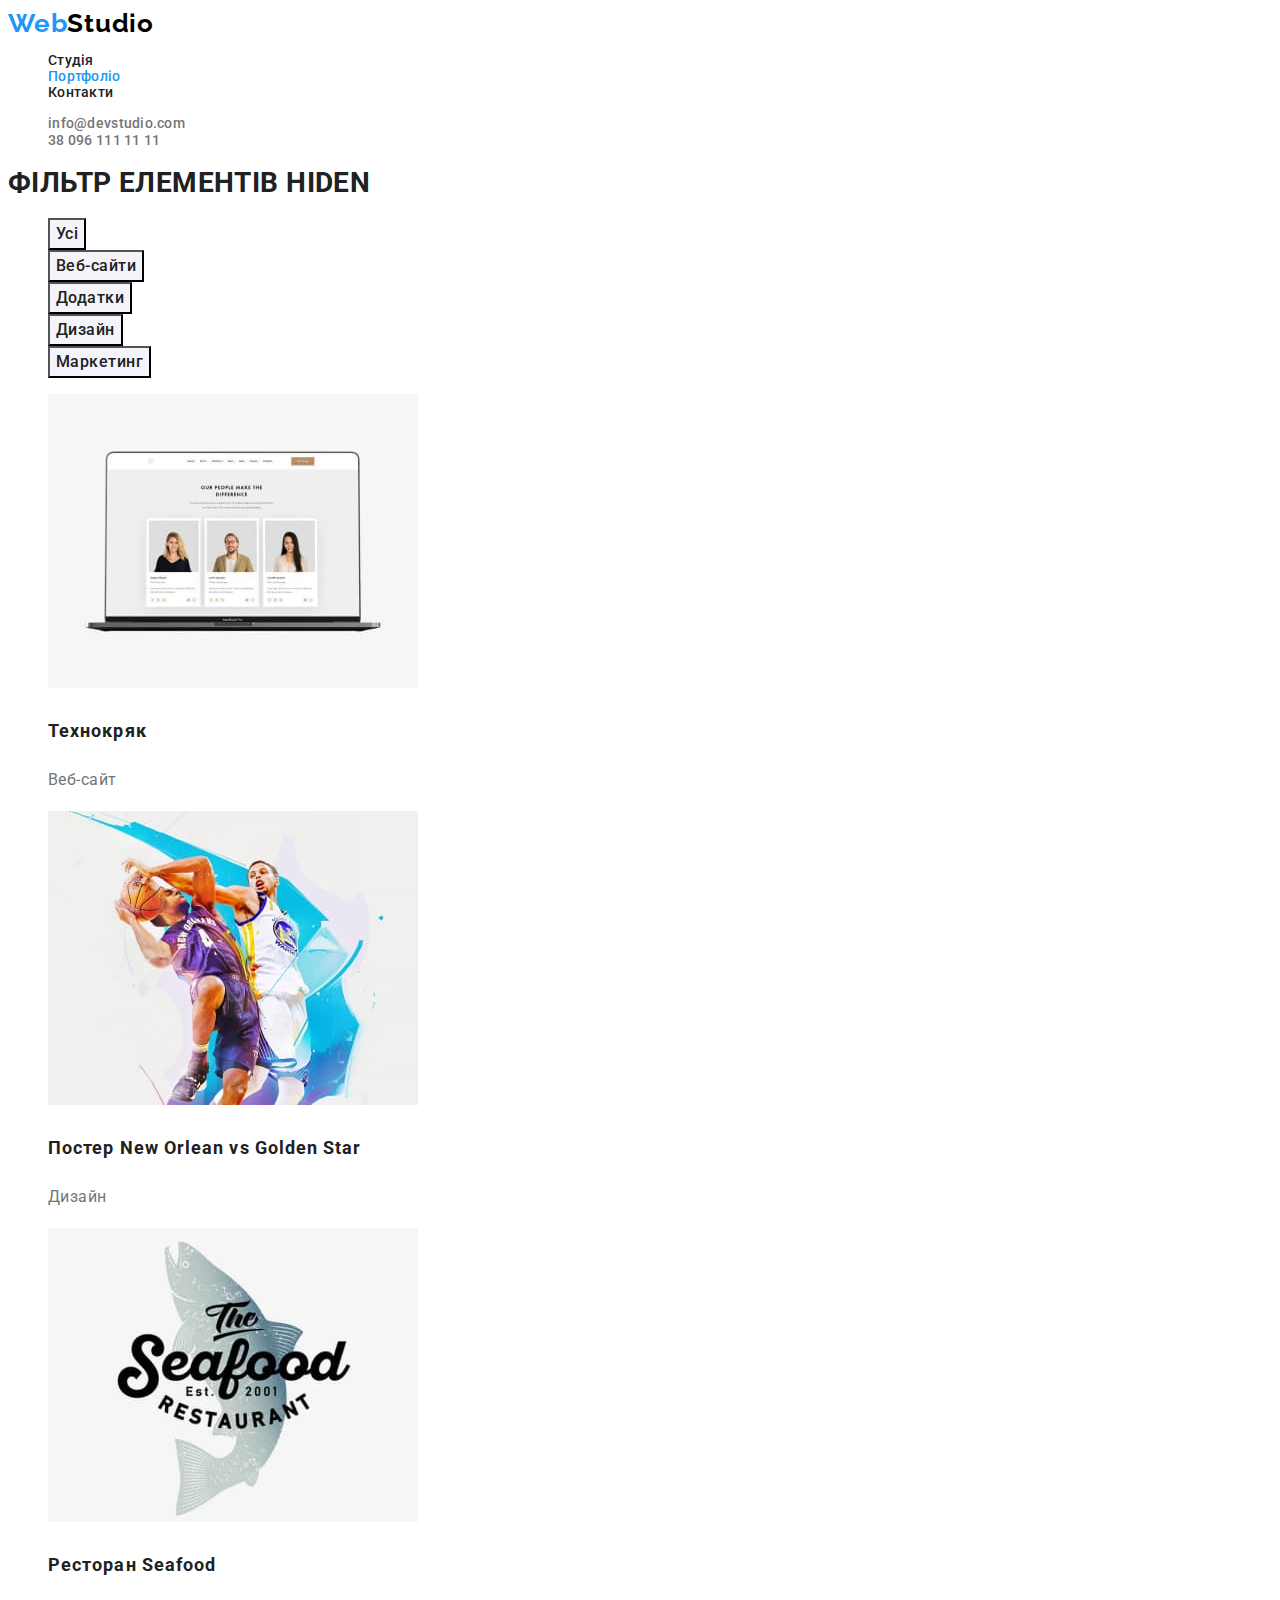
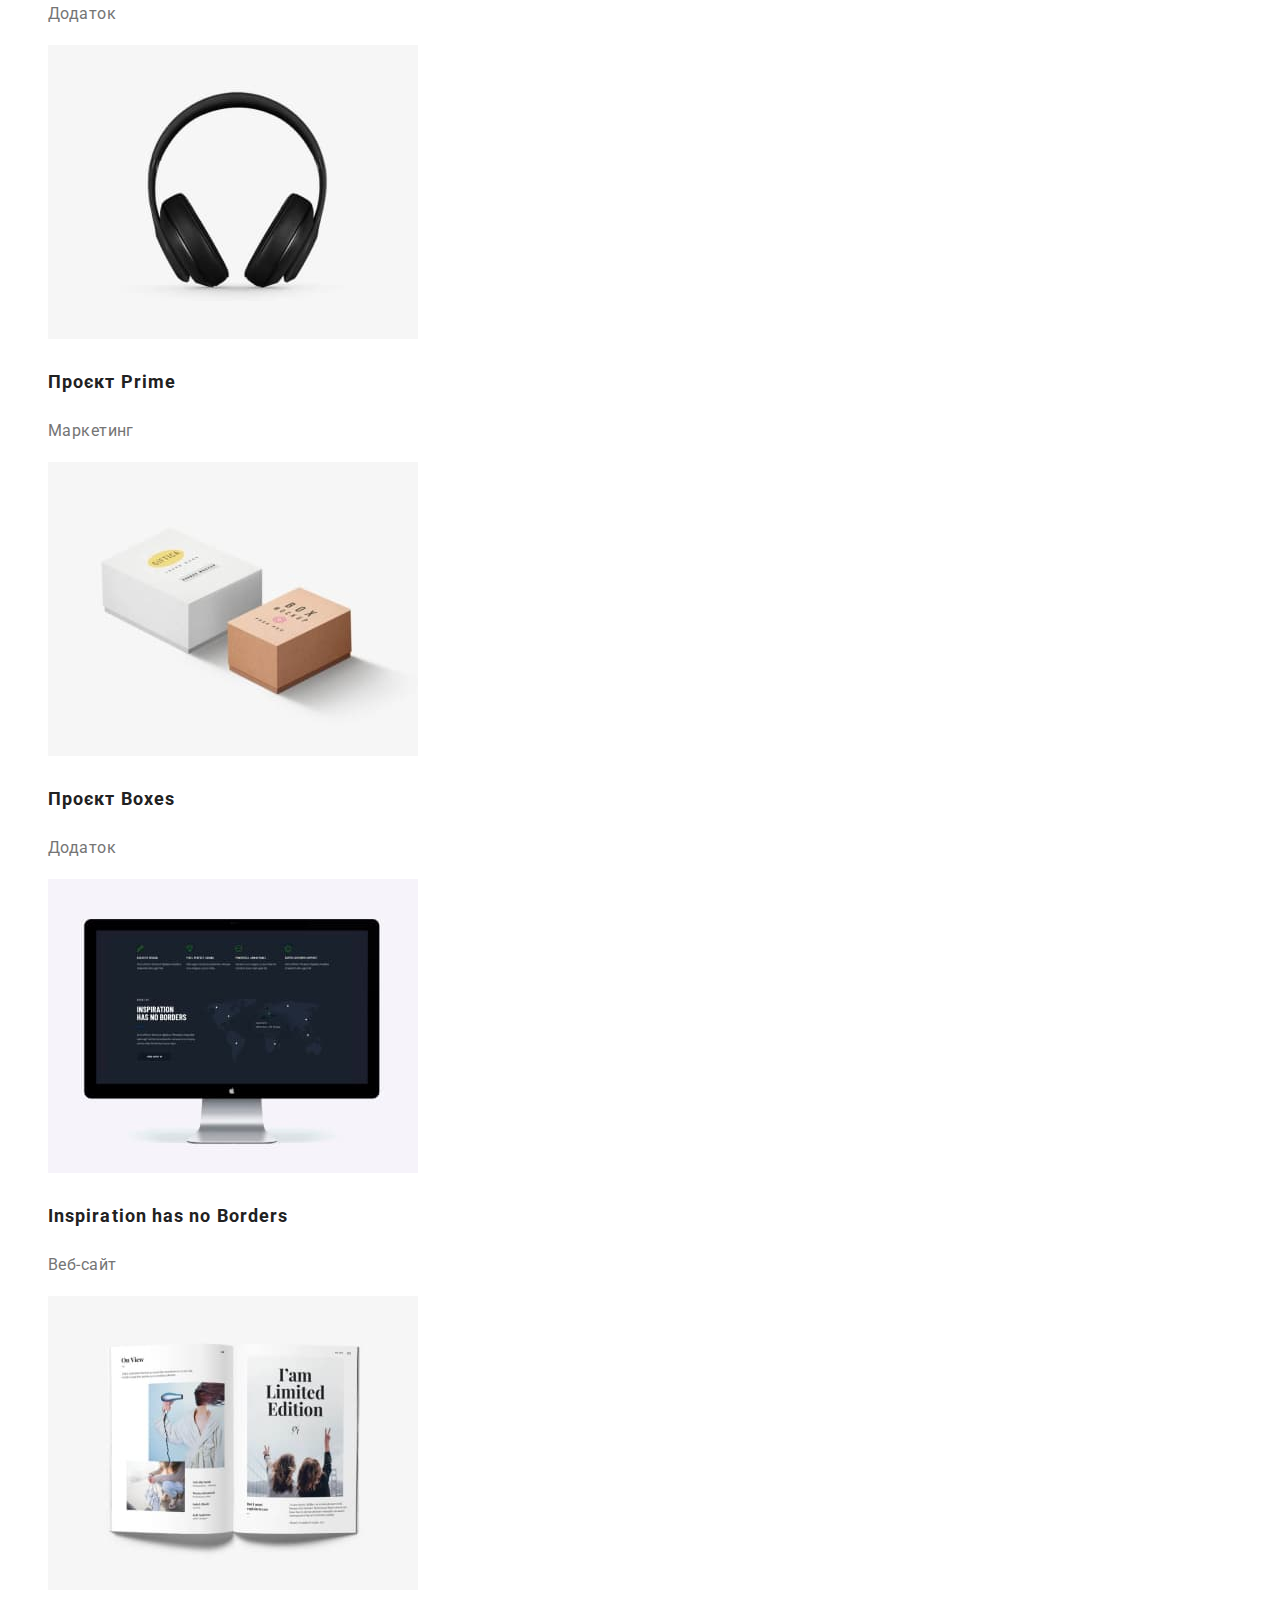
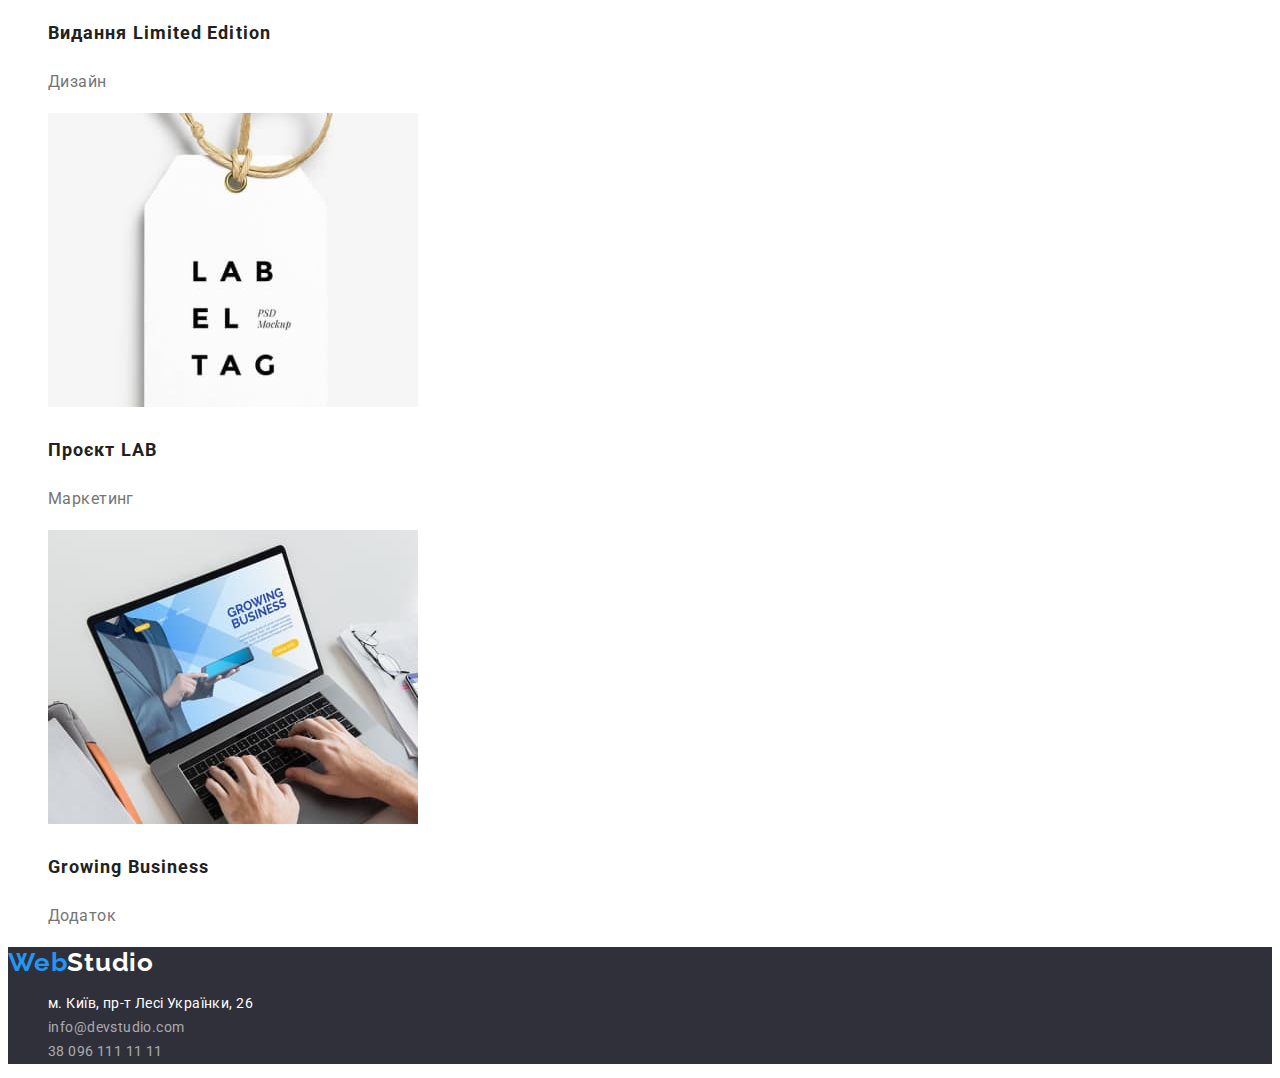
==== commit 264ecc49: "виправив помилки" ====
--- a/portfolio.html
+++ b/portfolio.html
@@ -17,7 +17,7 @@
         <a href="./index.html" class="logo"><span lang="en" class="logo-web">Web</span>Studio</a>
         <ul class="list-settings">
           <li><a href="./index.html" class="nav-list">Студія</a></li>
-          <li><a href="./portfolio.html" class="nav-list">Портфоліо</a></li>
+          <li><a href="./portfolio.html" class="nav-list nav-current">Портфоліо</a></li>
           <li><a href="" class="nav-list">Контакти</a></li>
         </ul>
       </nav>
@@ -29,7 +29,7 @@
     <main>
       <!--Фільтр-->
       <section>
-        <h1 class="features-title">Фільтр елементів</h1>
+        <h1 class="features-title">Фільтр елементів Hiden</h1>
         <ul class="list-settings">
           <li><button type="button" class="filter-button">Усі</button></li>
           <li><button type="button" class="filter-button">Веб-сайти</button></li>
@@ -37,55 +37,70 @@
           <li><button type="button" class="filter-button">Дизайн</button></li>
           <li><button type="button" class="filter-button">Маркетинг</button></li>
         </ul>
-      </section>
-      <!--Позиції фільтра-->
-      <section class="filter">
-        <h2 class="features-title">Елементи фільтру</h2>
+        <!--Позиції фільтра-->
         <ul class="list-settings filter">
           <li>
-            <img src="./images/techno.jpg" alt="Веб-сторінка для сайту Технокряк" width="370" height="294" />
-            <h2 class="features-title">Технокряк</h2>
-            <p>Веб-сайт</p>
+            <a href=""
+              ><img src="./images/techno.jpg" alt="Веб-сторінка для сайту Технокряк" width="370" height="294" />
+              <h2 class="filter-title">Технокряк</h2>
+              <p>Веб-сайт</p></a
+            >
           </li>
           <li>
-            <img src="./images/neworlean-goldenstar.jpg" alt="Дизайн постера New Orlean vs Golden Star" width="370" height="294" />
-            <h2 class="features-title">Постер New Orlean vs Golden Star</h2>
-            <p>Дизайн</p>
+            <a href=""
+              ><img src="./images/neworlean-goldenstar.jpg" alt="Дизайн постера New Orlean vs Golden Star" width="370" height="294" />
+              <h2 class="filter-title">Постер New Orlean vs Golden Star</h2>
+              <p>Дизайн</p></a
+            >
           </li>
           <li>
-            <img src="./images/seafood.jpg" alt="Додаток для ресторану Seafood" width="370" height="294" />
-            <h2 class="features-title">Ресторан Seafood</h2>
-            <p>Додаток</p>
+            <a href=""
+              ><img src="./images/seafood.jpg" alt="Додаток для ресторану Seafood" width="370" height="294" />
+              <h2 class="filter-title">Ресторан Seafood</h2>
+              <p>Додаток</p></a
+            >
           </li>
           <li>
-            <img src="./images/prime.jpg" alt="Слухавки" width="370" height="294" />
-            <h2 class="features-title">Проєкт Prime</h2>
-            <p>Маркетинг</p>
+            <a href=""
+              ><img src="./images/prime.jpg" alt="Слухавки" width="370" height="294" />
+              <h2 class="filter-title">Проєкт Prime</h2>
+              <p>Маркетинг</p></a
+            >
           </li>
           <li>
-            <img src="./images/boxes.jpg" alt="Картонні коробки" width="370" height="294" />
-            <h2 class="features-title">Проєкт Boxes</h2>
-            <p>Додаток</p>
+            <a href=""
+              ><img src="./images/boxes.jpg" alt="Картонні коробки" width="370" height="294" />
+              <h2 class="filter-title">Проєкт Boxes</h2>
+              <p>Додаток</p></a
+            >
           </li>
           <li>
-            <img src="./images/inspirationhasnoborders.jpg" alt="Веб-сторінка Inspiration has no Borders" width="370" height="294" />
-            <h2 class="features-title">Inspiration has no Borders</h2>
-            <p>Веб-сайт</p>
+            <a href=""
+              ><img src="./images/inspirationhasnoborders.jpg" alt="Веб-сторінка Inspiration has no Borders" width="370" height="294" />
+              <h2 class="filter-title">Inspiration has no Borders</h2>
+              <p>Веб-сайт</p></a
+            >
           </li>
           <li>
-            <img src="./images/limitededition.jpg" alt="Сторінка з журналу" width="370" height="294" />
-            <h2 class="features-title">Видання Limited Edition</h2>
-            <p>Дизайн</p>
+            <a href=""
+              ><img src="./images/limitededition.jpg" alt="Сторінка з журналу" width="370" height="294" />
+              <h2 class="filter-title">Видання Limited Edition</h2>
+              <p>Дизайн</p></a
+            >
           </li>
           <li>
-            <img src="./images/lab.jpg" alt="Лейба" width="370" height="294" />
-            <h2 class="features-title">Проєкт LAB</h2>
-            <p>Маркетинг</p>
+            <a href=""
+              ><img src="./images/lab.jpg" alt="Лейба" width="370" height="294" />
+              <h2 class="filter-title">Проєкт LAB</h2>
+              <p>Маркетинг</p></a
+            >
           </li>
           <li>
-            <img src="./images/growingbusiness.jpg" alt="Ноутбук з веб-сторінкою Growing Business" width="370" height="294" />
-            <h2 class="features-title">Growing Business</h2>
-            <p>Додаток</p>
+            <a href=""
+              ><img src="./images/growingbusiness.jpg" alt="Ноутбук з веб-сторінкою Growing Business" width="370" height="294" />
+              <h2 class="filter-title">Growing Business</h2>
+              <p>Додаток</p></a
+            >
           </li>
         </ul>
       </section>
--- a/css/styles.css
+++ b/css/styles.css
@@ -11,6 +11,8 @@
   color: var(--primary-text-color);
   background-color: var(--white-color);
   font-family: "Roboto", sans-serif;
+  font-size: 14px;
+  letter-spacing: 0.03em;
 }
 .list-settings {
   list-style: none;
@@ -24,21 +26,23 @@
   font-weight: 700;
   font-size: 26px;
   line-height: 1.19;
+  text-decoration: none;
   letter-spacing: 0.03em;
-  text-decoration: none;
 }
 .logo-web {
   color: var(--accent-color);
 }
 .nav {
   font-weight: 500;
-  font-size: 14px;
   line-height: 1.14;
   letter-spacing: 0.02em;
 }
 .nav-list {
   color: var(--title-text-color);
   text-decoration: none;
+}
+.nav-current {
+  color: var(--accent-color);
 }
 .nav-list:hover,
 .nav-list:focus {
@@ -47,6 +51,9 @@
 .contacts {
   color: var(--primary-text-color);
   text-decoration: none;
+  font-weight: 500;
+  line-height: 1.14;
+  letter-spacing: 0.02em;
 }
 .contacts:hover,
 .contacts:focus {
@@ -73,58 +80,56 @@
   cursor: pointer;
   font-weight: 700;
   font-size: 16px;
-  line-height: 1.89px;
+  line-height: 1.89;
   letter-spacing: 0.06em;
+  font-family: inherit;
 }
 .features {
-  font-size: 14px;
   line-height: 1.71;
-  letter-spacing: 0.03em;
 }
 .features-title {
   color: var(--title-text-color);
   font-weight: 700;
-  font-size: 18px;
-  line-height: 2;
-  letter-spacing: 0.06em;
+  line-height: 1.14;
+  text-transform: uppercase;
 }
 .second-title {
   color: var(--title-text-color);
   font-weight: 700;
   font-size: 36px;
   line-height: 1.17;
-  letter-spacing: 0.03em;
 }
 .our-team {
-  font-size: 16px;
-  line-height: 1.19;
-  letter-spacing: 0.03em;
   background: #f5f4fa;
 }
 .team-member {
   background-color: var(--white-color);
+  font-size: 16px;
+  line-height: 1.19;
 }
 .team-title {
   color: var(--title-text-color);
   font-weight: 500;
   font-size: 16px;
   line-height: 1.19;
-  letter-spacing: 0.03em;
 }
 
 /* Друга сторінка */
 /* Фільтр */
+.filter {
+  font-size: 16px;
+  line-height: 1.88;
+}
+.filter a {
+  text-decoration: none;
+  color: var(--primary-text-color);
+}
 .filter-title {
   color: var(--title-text-color);
   font-weight: 700;
-  font-size: 36px;
-  line-height: 1.17;
-  letter-spacing: 0.03em;
-}
-.filter {
-  font-size: 16px;
-  line-height: 1.88;
-  letter-spacing: 0.03em;
+  font-size: 18px;
+  line-height: 2;
+  letter-spacing: 0.06em;
 }
 .filter-button {
   color: var(--title-text-color);
@@ -133,6 +138,7 @@
   font-weight: 500;
   font-size: 16px;
   line-height: 1.62;
+  font-family: inherit;
   letter-spacing: 0.03em;
 }
 .filter-button:hover,
@@ -151,17 +157,19 @@
 }
 .address-place {
   color: var(--white-color);
-  font-size: 14px;
   line-height: 1.71;
-  letter-spacing: 0.03em;
   font-style: normal;
   text-decoration: none;
 }
 .address-contacts {
   color: rgba(255, 255, 255, 0.6);
-  font-size: 14px;
   line-height: 1.71;
-  letter-spacing: 0.03em;
   font-style: normal;
   text-decoration: none;
 }
+.address-place:hover,
+.address-contacts:hover,
+.address-place:focus,
+.address-contacts:focus {
+  color: var(--accent-color);
+}
